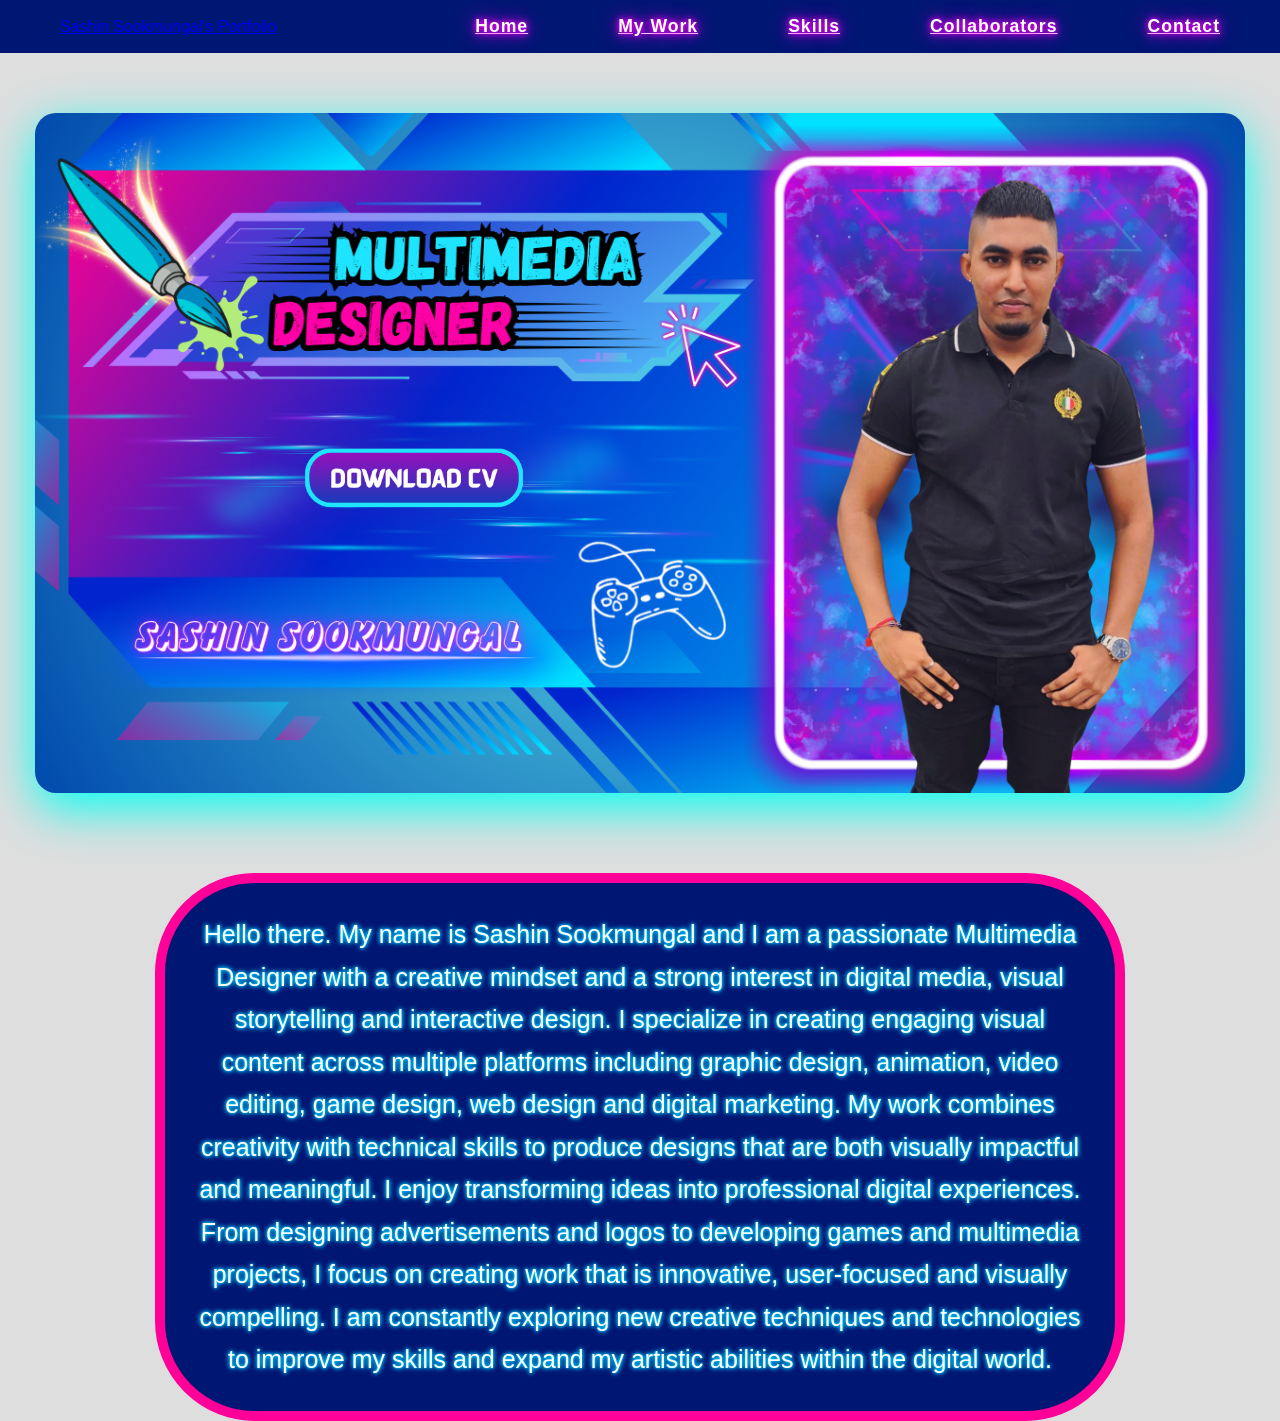
==== index.html @ c624651a "Added styling to home page and navigation Added neon effects" ====
<!DOCTYPE html>
<html lang="en">
<head>
    <meta charset="UTF-8">
    <meta name="viewport" content="width=device-width, initial-scale=1.0">
    <title>My Portfolio</title>
    
    <link rel="stylesheet" href="style.css">
    <script src="../app.js" defer></script>
</head>
<body>

    
    <header>
        <div class="container">
            <nav class="navbar">
                <!-- This is the logo/text area -->
                <div class="logo">
                    <a href="index.html">Sashin Sookmungal's Portfolio</a>
                </div>

                <!-- The Navigation Links -->
                <ul class="nav-menu">
                    <li class="nav-item"><a href="index.html" class="nav-link">Home</a></li>
                    <li class="nav-item"><a href="./Pages/MyWork.html" class="nav-link">My Work</a></li>
                    <li class="nav-item"><a href="./Pages/Skills.html" class="nav-link">Skills</a></li>
                    <li class="nav-item"><a href="./Pages/Collaborators.html" class="nav-link">Collaborators</a></li>
                    <li class="nav-item"><a href="./Pages/Contact.html" class="nav-link">Contact</a></li>
                </ul>

                <!-- 3. The Hamburger Menu (For Mobile/Tablet) -->
                <div class="hamburger">
                    <span class="bar"></span>
                    <span class="bar"></span>
                    <span class="bar"></span>
                </div>
            </nav>
        </div>
    </header>

    <!-- Main content of site -->
    <main>
        <section id="home" class="hero-section">
            <div class="hero-container">
                <div class="hero-image-wrapper">
                    <img src="Images/Hero-Image.png" alt="Hero image" class="hero-image">
                    <a href="CV/Sashin Sookmungal CV.pdf" download class="download-cv-button">
                        <img src="Images/Download-CV-Button.png" alt="Download CV button" class="download-cv-image">
                    </a>
                </div>
            </div>
        </section>

        <p class = "description">Hello there. My name is Sashin Sookmungal and I am a passionate Multimedia Designer with a creative mindset and a strong interest in digital media, visual storytelling and interactive design. 
            I specialize in creating engaging visual content across multiple platforms including graphic design, animation, video editing, game design, web design and digital marketing. My work combines creativity with technical skills to produce designs that are both visually impactful and meaningful.

            I enjoy transforming ideas into professional digital experiences. From designing advertisements and logos to developing games and multimedia projects, I focus on creating work that is innovative, user-focused and visually compelling. I am constantly exploring new creative techniques and technologies to improve my skills and expand my artistic abilities within the digital world.
        </p>
    </main>

    
</body>
</html>
---- style.css ----
html, body {
    height: 100%; /* Ensures the body takes up the full height of the viewport */}

* {
    margin: 0;
    padding: 0;
    box-sizing: border-box;}

body {
    font-family: Arial, sans-serif;
    background-color: #dedede;
    color: #333}

/* HEADER & NAV BAR CONTAINER */
header {
    background-color: #001673; 
    width: 100%; /* Spans right across the screen */
    padding: 1rem 0;
    position: relative;
    z-index: 100;}

.container {
    max-width: 1200px;
    margin: 0 auto;
    padding: 0 20px;}

.navbar {
    display: flex;       /* Makes the items sit in a row */
    justify-content: space-between; /* Logo on left, links on right */
    align-items: center; }
    .nav-link:hover {
       
        text-shadow: #00fff2 0px 0px 5px, #00fff2 0px 0px 10px, #00fff2 0px 0px 20px; /* Neon glow effect on hover */  
    }

/* /////////////////////////////////////////////////////////////////////////////////////////////// */
/* 3. NAVIGATION LINKS */
.nav-menu {
    display: flex;      
    gap: 90px;           /* Space between links */
    list-style: none;    /* Removes the bullet points */
    letter-spacing: 1px;}

.nav-link {
    text-decoration: underline; /* Removes the underline */
    color: #ffffff;           
    font-size: 1.1rem;
    font-weight: 900;
    text-shadow: 0 0 5px #ef00f8, 0 0 10px #ef00f8, 0 0 20px #ef00f8; /* Neon glow effect */}

    
/* 4. HAMBURGER MENU */
.hamburger {
    display: none;
    cursor: pointer;}

.bar {
    display: block;
    width: 25px;
    height: 5px;
    margin: 5px auto;
    background-color: #ffffff; /* Hamburger bar */}
    
/* RESPONSIVE DESIGN (Mobile & Tablet)*/
@media screen and (max-width: 768px) {
    
    /* Zommed in nav menu  */
    .nav-menu {
        position: fixed;
        left: -100%; /* Hides it off the left side of the screen */
        top: 5rem;
        flex-direction: column;
        background-color: #000564;
        width: 100%;
        text-align: center;
        transition: 0.3s; /* Makes it slide in nicely */
        box-shadow: 0 10px 27px rgba(0,0,0,0.05);
        opacity: 0.95;  /* Slightly transparent for a modern look */
        z-index: 101;
    }

    /* Show the hamburger icon */
    .hamburger {
        display: block;
    }

    .nav-menu.active {
        left: 0;
    }
}
/* ////////////////////////////////////////////////////////////////////////////////////////////// */
/*HERO SECTION */
.hero-section {
    display: flex;
    align-items: center;
    justify-content: center;
    min-height: calc(100vh - 100px);/* Full viewport height minus header height */
    padding: 2rem 0;
    position: relative;
    z-index: 1;
    
}

@media screen and (max-width: 768px) {
    .hero-section {
        min-height: auto;
        padding: 1.5rem 0;  
    }
}

.hero-container {
    width: 100%;
    max-width: 1250px;
    padding: 0 20px;
    margin: 0 auto;
}

.hero-image-wrapper { 
    position: relative;
    width: 100%;
}

.hero-image {
    width: 100%;
    height: auto;
    display: block;
    border-radius: 21px;
    box-shadow: 0 15px 50px #00fff2;
}

.download-cv-button {
    position: absolute;
    top: 54.5%;
    left: 29%;
    transform: translate(-50%, -50%);
    display: inline-block;
    width: 280px;
    max-width: 42%;
    text-decoration: none;
}

.download-cv-image {
    width: 120%;
    height: auto;
    display: block;
    transition: transform 0.25s ease;
}

.download-cv-button:hover .download-cv-image {
    transform: scale(1.2);
}

@media screen and (max-width: 768px) {
    .download-cv-button {
        top: 55%;
        left: 29%;
        right: auto;
        width: 200px;
    }
}

/* ////////////////////////////////////////////////////////////////////////// */
/* FORM STYLING */
.contact-container {
    width: 100%;
    max-width: 721px;
    margin: 0 auto;
    padding: 2rem;
    background-color: #001673; 
    border-radius: 8px;
    box-shadow: 0 10px 30px rgba(0,0,0,0.1);
    margin-top: 25px;
}

.contact-container h1{
    text-align: center;
    margin-bottom: 25px;
    color: #00fff2;
    font-size: 2.5rem;
    font-family: 'Gill Sans', 'Gill Sans MT', Calibri, 'Trebuchet MS', sans-serif;
   
    padding: 12px 16px;
    border-radius: 70px;
    border: #ef00f8 2px solid;
    border-width: 2px;
    
    
  /* -webkit-text-stroke: #000000 2px; /* Adds a thin black outline to the text for better visibility 
    text-shadow: 0 0 5px #ef00f8, 0 0 10px #ef00f8, 0 0 20px #ef00f8;  Neon glow effect */

   
}

.form-group {
    margin-bottom: 21px;
}

input, textarea { /* Styles for both input and textarea fields */
    width: 100%;
    padding: 12px 16px;
    border: 2px solid #ef00f8;
    border-radius: 7px;
    font-size: 1rem;
    background-color:#ffffff ;
}

input:focus, textarea:focus {/* Adds a glowing effect when the user clicks on the input fields */
    outline: none;
    border-color: #ef00f8;
    box-shadow: 0 0 25px #ef00f8;
}

textarea {
    resize: vertical; /* Allows users to resize the textarea vertically */
    min-height: 120px;
    font-family: Arial, Helvetica, sans-serif;
}

button {
    display: block;
    margin: 0 auto;
    background-color: #00fff2;
    font-weight: bold;
    color: #000000;
    border: none;
    padding: 12px 16px;
    font-size: 16px;
    border-radius: 8px;
    cursor: pointer;
    transition: 0.3s ease;
}

button:hover {
    background-color:#e9005d;
    color: #ffffff;
}

/*///////////////////////////////////// Formatting paragraph on index.htm////////////////////////////////////////////////////////////*/
.description {
    max-width: 970px;
    margin: 20px auto ;
    
    padding: 30px 30px;
    /* Add spacing after paragraph */
    margin-bottom: 30px;
    font-size: 25px;
    
    font-weight: 300;
    line-height: 1.7;
    color: #ffffff;
    text-align: center;
    
    border: 10px solid;
    border-color: #ff0099;
    border-radius: 100px;
    
    background-color: #001673;
    
    text-shadow: 0 0 2px #00ccff, 0 0 5px #00ccff, 0 0 5px #00ccff; /* Neon glow effect */
    .description:hover {
        text-shadow: 0 0 5px #00fff2, 0 0 10px #00fff2, 0 0 20px #00fff2; /* Stronger neon glow on hover */
        box-shadow: #e9005d 0px 0px 10px, #e9005d 0px 0px 20px, #e9005d 0px 0px 30px; /* Adds a pink glow around the paragraph on hover */
    }
    
    /* responsive mobile*/
    @media screen and (max-width: 768px) {
        font-size: 15px;
        padding: 20px 20px;
        border-radius: 50px;
    }

    /* responsive tablet */
    @media screen and (max-width: 1024px) {
        font-size: 20px;
        padding: 25px 25px;
        border-radius: 70px;
    }
}
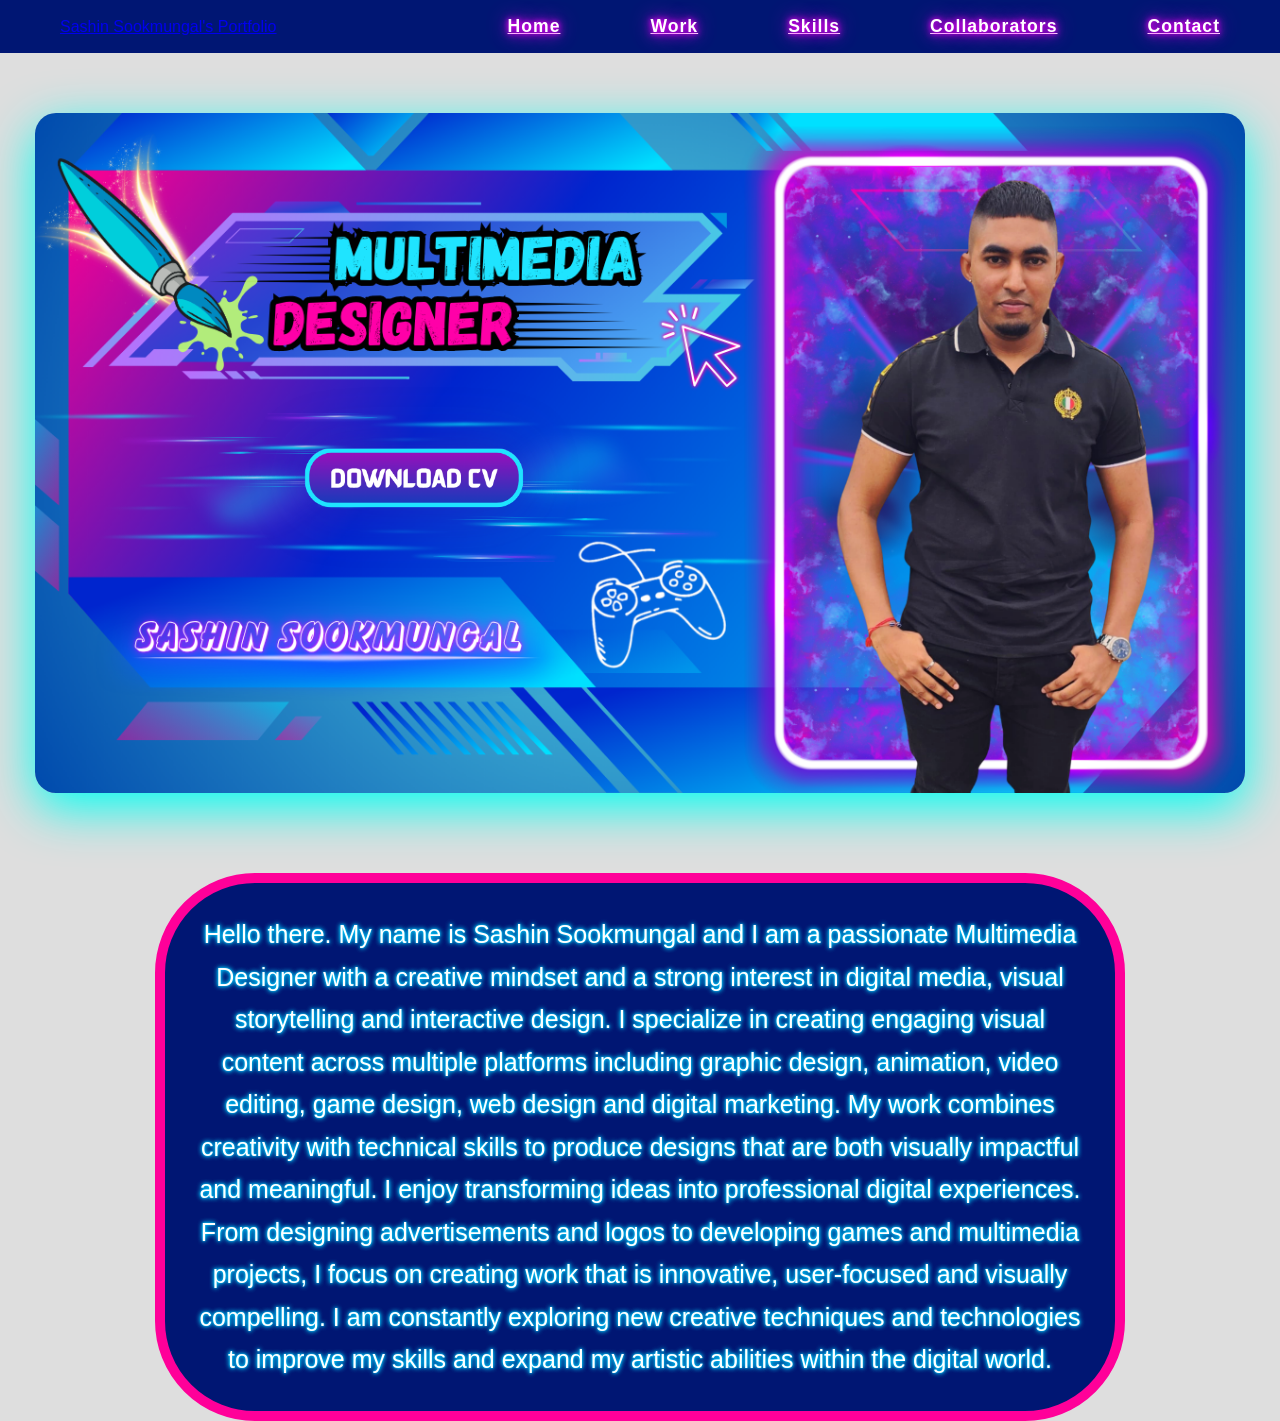
==== commit 9b2bb721: "Completed Work Page Finished Work Processes and Work Station Reordered images Changed item in nav" ====
--- a/index.html
+++ b/index.html
@@ -22,7 +22,7 @@
                 <!-- The Navigation Links -->
                 <ul class="nav-menu">
                     <li class="nav-item"><a href="index.html" class="nav-link">Home</a></li>
-                    <li class="nav-item"><a href="./Pages/MyWork.html" class="nav-link">My Work</a></li>
+                    <li class="nav-item"><a href="./Pages/MyWork.html" class="nav-link">Work</a></li>
                     <li class="nav-item"><a href="./Pages/Skills.html" class="nav-link">Skills</a></li>
                     <li class="nav-item"><a href="./Pages/Collaborators.html" class="nav-link">Collaborators</a></li>
                     <li class="nav-item"><a href="./Pages/Contact.html" class="nav-link">Contact</a></li>
@@ -43,9 +43,9 @@
         <section id="home" class="hero-section">
             <div class="hero-container">
                 <div class="hero-image-wrapper">
-                    <img src="Images/Hero-Image.png" alt="Hero image" class="hero-image">
-                    <a href="CV/Sashin Sookmungal CV.pdf" download class="download-cv-button">
-                        <img src="Images/Download-CV-Button.png" alt="Download CV button" class="download-cv-image">
+                    <img src="Images/Home Page Photos/Hero-Image.png" alt="Hero image" class="hero-image">
+                    <a href="Sashin Sookmungal CV.pdf" download class="download-cv-button">
+                        <img src="Images/Home Page Photos/Download-CV-Button.png" alt="Download CV button" class="download-cv-image">
                     </a>
                 </div>
             </div>
--- a/style.css
+++ b/style.css
@@ -76,7 +76,8 @@
         transition: 0.3s; /* Makes it slide in nicely */
         box-shadow: 0 10px 27px rgba(0,0,0,0.05);
         opacity: 0.95;  /* Slightly transparent for a modern look */
-        z-index: 101;
+        z-index: 100;
+        padding: 2rem 0; 
     }
 
     /* Show the hamburger icon */
@@ -159,6 +160,49 @@
     }
 }
 
+/*///////////////////////////////////// Formatting paragraph on index.htm////////////////////////////////////////////////////////////*/
+.description {
+    max-width: 970px;
+    margin: 20px auto;
+    padding: 30px;
+    margin-bottom: 30px;
+    font-size: 25px;
+    font-weight: 300;
+    line-height: 1.7;
+    color: #ffffff;
+    text-align: center;
+    border: 10px solid #ff0099;
+    border-radius: 100px;
+    background-color: #001673;
+    text-shadow: 0 0 2px #00ccff, 0 0 5px #00ccff, 0 0 5px #00ccff;
+}
+
+.description:hover {
+    
+    box-shadow: #e9005d 0px 0px 10px, #e9005d 0px 0px 20px, #e9005d 0px 0px 30px;
+    text-shadow: 0 0 7px #00ccff, 0 0 5px #00ccff, 0 0 5px #00ccff; /* Neon glow effect on hover */
+}
+
+@media screen and (max-width: 1024px) {
+    .description {
+        max-width: 90%;
+        font-size: 20px;
+        padding: 25px;
+        border-radius: 70px;
+        border-width: 5px;
+        text-shadow: 0 0 2px #00ccff, 0 0 5px #00ccff; /* Slightly reduced glow for smaller screens */
+    }
+}
+
+@media screen and (max-width: 768px) {
+    .description {
+        max-width: 95%;
+        font-size: 15px;
+        padding: 20px;
+        border-radius: 50px;
+    }
+}
+
 /* ////////////////////////////////////////////////////////////////////////// */
 /* FORM STYLING */
 .contact-container {
@@ -167,7 +211,7 @@
     margin: 0 auto;
     padding: 2rem;
     background-color: #001673; 
-    border-radius: 8px;
+    border-radius: 7px;
     box-shadow: 0 10px 30px rgba(0,0,0,0.1);
     margin-top: 25px;
 }
@@ -182,13 +226,11 @@
     padding: 12px 16px;
     border-radius: 70px;
     border: #ef00f8 2px solid;
-    border-width: 2px;
+    
     
     
   /* -webkit-text-stroke: #000000 2px; /* Adds a thin black outline to the text for better visibility 
     text-shadow: 0 0 5px #ef00f8, 0 0 10px #ef00f8, 0 0 20px #ef00f8;  Neon glow effect */
-
-   
 }
 
 .form-group {
@@ -235,50 +277,196 @@
     color: #ffffff;
 }
 
-/*///////////////////////////////////// Formatting paragraph on index.htm////////////////////////////////////////////////////////////*/
-.description {
-    max-width: 970px;
-    margin: 20px auto ;
-    
-    padding: 30px 30px;
-    /* Add spacing after paragraph */
-    margin-bottom: 30px;
+/* /////////////////////////////////////Skills Section Styling////////////////////////////////////////////////////////////// */
+.work-main h2{
+
+    font-weight: 1000px;
+    font-weight: bold;
+    text-align: center;
+    margin-bottom: 25px;
+    
+    color: #00ffc8;
+    font-size: 2.5rem;
+    font-family: Arial, Helvetica, sans-serif;
+    
+    text-shadow: 0 0 10px #04003f, 0 0 10px #04003f, 0 0 20px #04003f; /* Neon glow effect */
+     -webkit-text-stroke: #000000 0.5px; /* Adds a thin black outline to the text for better visibility */
+
+    padding: 12px 16px;
+
+    border-bottom: 3px solid #001673;
+    width: fit-content; /* Shrinks the width to fit the content */
+    margin: 0 auto 30px; /* Centers the heading and adds space below */
+    border-width: 3px;
+    
+}
+
+.skills-list ul {
+    display: flex;
+    flex-direction: column;
+    /* align the list in center vertically*/
+ 
+    align-items: center;
+    list-style: none;
+    justify-content: center;
+    gap: 15px;
+    margin: 0 auto 30px;
+    width: fit-content; /* Shrinks the width to fit the content */
+
+    background-color: #001673;
+    padding: 30px 70px 30px 70px;
+    border-radius: 25px; 
+    border: 5px solid #00ffc8;
+    margin-bottom: 70px;
+    
+}
+
+.pink-text{
+
+    font-family: Arial, Helvetica, sans-serif;
+   
     font-size: 25px;
-    
-    font-weight: 300;
-    line-height: 1.7;
-    color: #ffffff;
+    color: #ff76dd;
+   
+    font-weight: 700;
+}
+
+.blue-text{
+    font-family: Arial, Helvetica, sans-serif;
+    font-weight: 700;
+    
+    font-size: 25px;
+    color: #00fff2;   
+}
+    
+
+/* /////////////////////////////////////Work Processes Section Styling////////////////////////////////////////////////////////////// */
+.work-processes-container {
+    display: flex;
+    flex-direction: row;
+    align-items: center;
+    justify-content: center;
+    gap: 10%;
+    margin-bottom: 70px;
+}
+
+.work-processes h3 {
+    align-items: center;
+
+}
+
+.process-number{
+    font-size: 2.5rem;
+    font-weight: 1000;
+    color: #00ffc8;
+    /*-webkit-text-stroke: #000000 1px; /* Adds a thin black outline to the text for better visibility */
+    align-items: center;
+}
+
+.process-title{
+    font-size: 2.5rem;
+    font-weight: 1000;
+    color: #ef00f8;
+    /*-webkit-text-stroke: #000000 1px; /* Adds a thin black outline to the text for better visibility */
+    align-items: center;
+}
+
+.work-processes-card{
+    background-color: #001673;
+    padding: 30px;
+    border-radius: 15px;
+    border: 5px solid #00ffc8;
+    width: 350px;
+    height: 270px;
     text-align: center;
-    
-    border: 10px solid;
-    border-color: #ff0099;
-    border-radius: 100px;
-    
-    background-color: #001673;
-    
-    text-shadow: 0 0 2px #00ccff, 0 0 5px #00ccff, 0 0 5px #00ccff; /* Neon glow effect */
-    .description:hover {
-        text-shadow: 0 0 5px #00fff2, 0 0 10px #00fff2, 0 0 20px #00fff2; /* Stronger neon glow on hover */
-        box-shadow: #e9005d 0px 0px 10px, #e9005d 0px 0px 20px, #e9005d 0px 0px 30px; /* Adds a pink glow around the paragraph on hover */
-    }
-    
-    /* responsive mobile*/
-    @media screen and (max-width: 768px) {
-        font-size: 15px;
-        padding: 20px 20px;
-        border-radius: 50px;
-    }
-
-    /* responsive tablet */
-    @media screen and (max-width: 1024px) {
-        font-size: 20px;
-        padding: 25px 25px;
-        border-radius: 70px;
-    }
-}
-    
-    
-
-
-    
-
+}
+
+.work-processes-card h4{
+    margin-top: 20px;
+    font-size: 1.5rem;
+    color: #00fff2;
+    font-weight: 700;
+    margin-bottom: 10px;
+}
+
+@media (max-width: 1024px) { /* Tablet view */
+    .work-main h2 {
+        font-size: 2.2 rem;
+    }
+    .work-processes-container {
+        gap: 5%;
+    }
+    .work-processes h2 {
+        font-size: 2.2 rem;
+    }
+    .work-processes h3,
+    .process-number,
+    .process-title {
+        font-size: 2rem;
+    }
+
+    .work-processes-card {
+        width: 320px;
+        padding: 25px;
+    }
+
+    .work-processes-card h4 {
+        font-size: 1.3rem;
+    }
+
+    .workstation-image {
+        max-width: 90%;
+        height: auto;
+    }
+
+    
+}
+
+@media (max-width: 768px) { /* Mobile view */
+    .work-main h2 {
+        font-size: 2rem;
+    }
+    .work-processes-container {
+        flex-direction: column;
+        gap: 25px;
+    }
+
+    .work-processes-card {
+        width: 100%;
+        max-width: 100%;
+        height: auto;
+        padding: 25px;
+    }
+    .work-processes h2 {
+        font-size: 2rem;
+    }
+
+    .work-processes h3,
+    .process-number,
+    .process-title {
+        font-size: 1.8rem;
+    }
+
+    .work-processes-card h4 {
+        font-size: 1.2rem;
+    }
+
+    .workstation-image {
+        max-width: 100%;
+        height: auto;
+    }
+    
+    /* make the skills list text a  bit smaller and the padding smaller */
+    .skills-list ul {
+        padding: 20px 50px;
+    }
+}
+        
+/* /////////////////////////////////////Workstation Section Styling////////////////////////////////////////////////////////////// */    
+.workstation-image {
+   
+    margin: 0 auto;
+    width: auto;
+    height: auto;
+    display: block;
+}
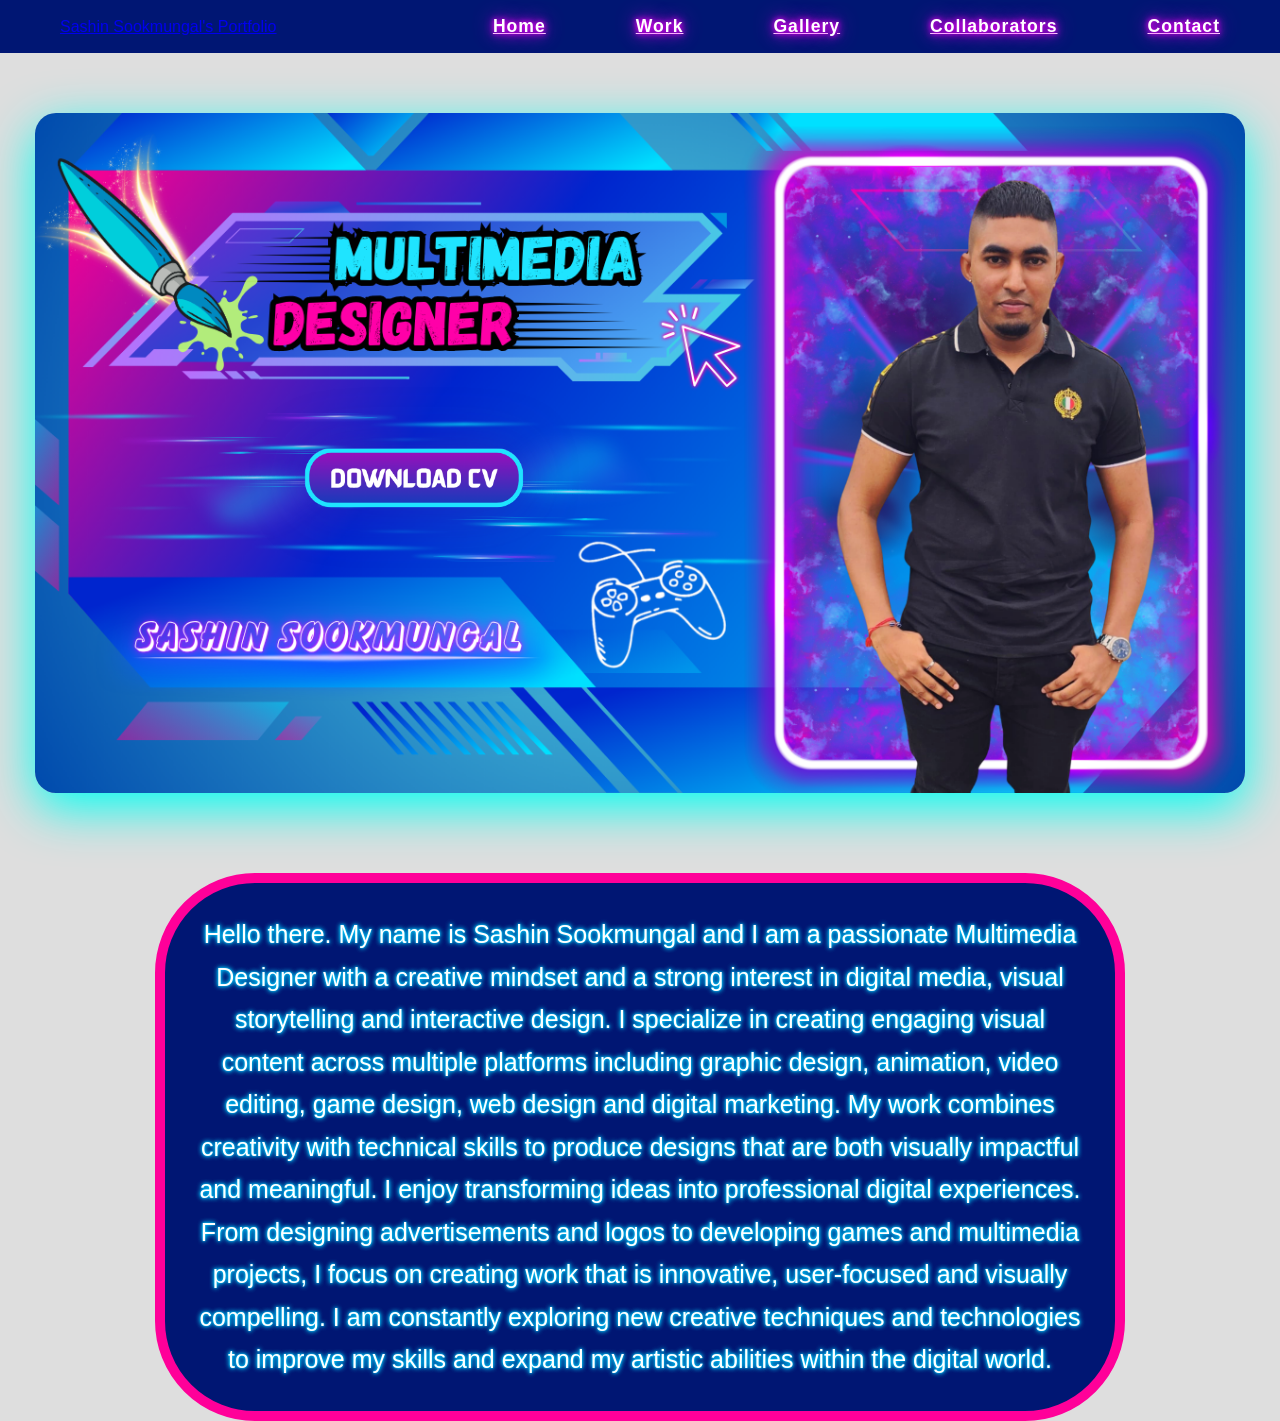
==== commit a8d4503c: "Completed Advertisements Section in Gallery Added the Advertisement photos Added SMM photos" ====
--- a/index.html
+++ b/index.html
@@ -23,7 +23,7 @@
                 <ul class="nav-menu">
                     <li class="nav-item"><a href="index.html" class="nav-link">Home</a></li>
                     <li class="nav-item"><a href="./Pages/MyWork.html" class="nav-link">Work</a></li>
-                    <li class="nav-item"><a href="./Pages/Skills.html" class="nav-link">Skills</a></li>
+                    <li class="nav-item"><a href="./Pages/Gallery.html" class="nav-link">Gallery</a></li>
                     <li class="nav-item"><a href="./Pages/Collaborators.html" class="nav-link">Collaborators</a></li>
                     <li class="nav-item"><a href="./Pages/Contact.html" class="nav-link">Contact</a></li>
                 </ul>
--- a/style.css
+++ b/style.css
@@ -203,7 +203,9 @@
     }
 }
 
-/* ////////////////////////////////////////////////////////////////////////// */
+/* ////////////////////////////////////////////////////////////////////////////////////////////////////////////////////////////
+///////////////////////////////////////////////////////////////////////////////////////////////////////////////////////////////*/
+
 /* FORM STYLING */
 .contact-container {
     width: 100%;
@@ -279,7 +281,6 @@
 
 /* /////////////////////////////////////Skills Section Styling////////////////////////////////////////////////////////////// */
 .work-main h2{
-
     font-weight: 1000px;
     font-weight: bold;
     text-align: center;
@@ -297,8 +298,7 @@
     border-bottom: 3px solid #001673;
     width: fit-content; /* Shrinks the width to fit the content */
     margin: 0 auto 30px; /* Centers the heading and adds space below */
-    border-width: 3px;
-    
+    border-width: 3px;   
 }
 
 .skills-list ul {
@@ -339,7 +339,6 @@
     color: #00fff2;   
 }
     
-
 /* /////////////////////////////////////Work Processes Section Styling////////////////////////////////////////////////////////////// */
 .work-processes-container {
     display: flex;
@@ -418,8 +417,6 @@
         max-width: 90%;
         height: auto;
     }
-
-    
 }
 
 @media (max-width: 768px) { /* Mobile view */
@@ -470,3 +467,94 @@
     height: auto;
     display: block;
 }
+
+
+/* ////////////////////////////////////////////////////////////////////////////////////////////////////////////////////////////
+///////////////////////////////////////////////////////////////////////////////////////////////////////////////////////////////*/
+ /*   ///////////////////////Gallery Styling//////////////////////////////// */
+
+.gallery-main h1{
+    font-weight: 1000px;
+    font-weight: bold;
+    text-align: center;
+    margin-bottom: 25px;
+    
+    color: #00ffc8;
+    font-size: 2.2rem;
+    font-family: Arial, Helvetica, sans-serif;
+    
+    text-shadow: 0 0 10px #04003f, 0 0 10px #04003f, 0 0 20px #04003f; /* Neon glow effect */
+     -webkit-text-stroke: #000000 0.5px; /* Adds a thin black outline to the text for better visibility */
+    padding: 18px 16px;
+
+    border-bottom: 3px solid #001673;
+    width: fit-content; /* Shrinks the width to fit the content */
+    margin: 0 auto 30px; /* Centers the heading and adds space below */
+    border-width: 3px;   
+}
+
+.gallery-main h2{
+    font-weight: 700;
+    font-weight: bold;
+    text-align: center;
+    margin-bottom: 25px;
+    
+    color: #ffffff;
+    font-size: 2rem;
+    font-family: Arial, Helvetica, sans-serif;
+    
+    text-shadow: 0 0 5px #9400cf, 0 0 5px #9400cf, 0 0 10px #9400cf; /* Neon glow effect */
+     -webkit-text-stroke: #000000 1px; /* Adds a thin black outline to the text for better visibility */
+
+    padding: 7px 16px;
+    
+    border-bottom: 3px solid #001673;
+    width: fit-content; /* Shrinks the width to fit the content */
+    margin: 0 auto 30px; /* Centers the heading and adds space below */
+    border-width: 3px;   
+}
+
+.advertisements {
+    width: 100%;
+    max-width: 1200px;
+    margin: 0 auto;
+    padding: 0 1rem 2rem;
+}
+
+.advertisement-grid {
+    display: flex;
+    flex-wrap: wrap;
+    justify-content: center;
+    gap: 1.5rem;
+   
+}
+
+.advertisement-image {
+    flex: 1 1 calc(25% - 1.5rem); 
+    max-width: 260px;
+    width: 100%;
+    height: auto;
+    object-fit: contain; 
+    border-radius: 7px;
+    box-shadow: 0 12px 30px rgba(0, 0, 0, 0.2);  
+}
+
+@media screen and (max-width: 1024px) {
+    .advertisement-image {
+        flex: 1 1 calc(25% - 1.5rem);
+        max-width: 220px;
+    }
+}
+
+@media screen and (max-width: 768px) {
+    .advertisement-grid {
+        justify-content: center;
+        gap: 1rem;
+    }
+
+    .advertisement-image {
+        flex: 1 1 calc(50% - 1rem);
+        max-width: 48%;
+    }
+}
+ 
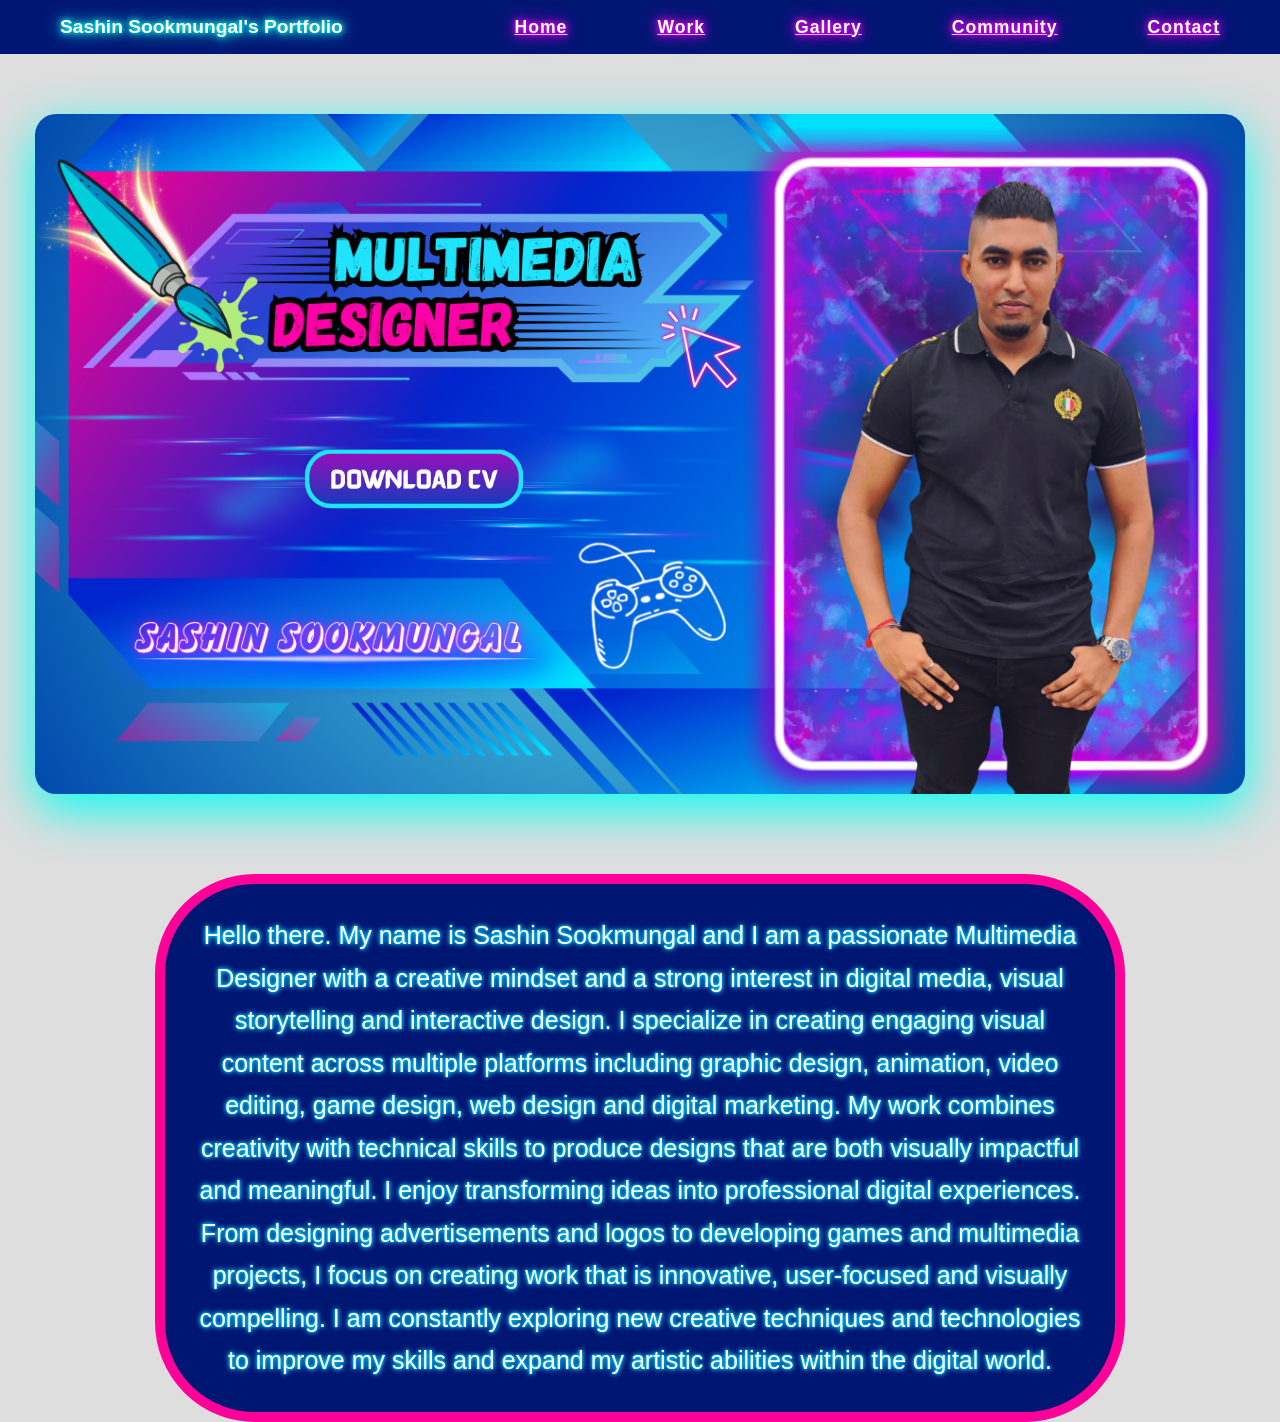
==== commit 68aa8c75: "Changed Community tab and added logo Added logo and changed tab name" ====
--- a/index.html
+++ b/index.html
@@ -22,10 +22,10 @@
                 <!-- The Navigation Links -->
                 <ul class="nav-menu">
                     <li class="nav-item"><a href="index.html" class="nav-link">Home</a></li>
-                    <li class="nav-item"><a href="./Pages/MyWork.html" class="nav-link">Work</a></li>
-                    <li class="nav-item"><a href="./Pages/Gallery.html" class="nav-link">Gallery</a></li>
-                    <li class="nav-item"><a href="./Pages/Collaborators.html" class="nav-link">Collaborators</a></li>
-                    <li class="nav-item"><a href="./Pages/Contact.html" class="nav-link">Contact</a></li>
+                    <li class="nav-item"><a href="./pages/work.html" class="nav-link">Work</a></li>
+                    <li class="nav-item"><a href="./pages/gallery.html" class="nav-link">Gallery</a></li>
+                    <li class="nav-item"><a href="./pages/community.html" class="nav-link">Community</a></li>
+                    <li class="nav-item"><a href="./pages/contact.html" class="nav-link">Contact</a></li>
                 </ul>
 
                 <!-- 3. The Hamburger Menu (For Mobile/Tablet) -->
@@ -43,9 +43,9 @@
         <section id="home" class="hero-section">
             <div class="hero-container">
                 <div class="hero-image-wrapper">
-                    <img src="Images/Home Page Photos/Hero-Image.png" alt="Hero image" class="hero-image">
-                    <a href="Sashin Sookmungal CV.pdf" download class="download-cv-button">
-                        <img src="Images/Home Page Photos/Download-CV-Button.png" alt="Download CV button" class="download-cv-image">
+                    <img src="images/home-page-photos/hero-image.png" alt="Hero image" class="hero-image">
+                    <a href="cv/sashin-sookmungal-cv.pdf" download class="download-cv-button">
+                        <img src="images/home-page-photos/download-cv-button.png" alt="Download CV button" class="download-cv-image">
                     </a>
                 </div>
             </div>
--- a/style.css
+++ b/style.css
@@ -18,6 +18,14 @@
     padding: 1rem 0;
     position: relative;
     z-index: 100;}
+
+    .logo a {
+         font-size: 1.2rem;
+        font-weight: bold;
+        color: #ffffff;
+        text-decoration: none;
+        text-shadow: 0 0 5px #00fff2, 0 0 10px #00fff2, 0 0 20px #00fff2; /* Neon glow effect */
+    }
 
 .container {
     max-width: 1200px;
@@ -453,7 +461,7 @@
         height: auto;
     }
     
-    /* make the skills list text a  bit smaller and the padding smaller */
+    /* skils list text a smaller and the padding smaller */
     .skills-list ul {
         padding: 20px 50px;
     }
@@ -466,8 +474,47 @@
     width: auto;
     height: auto;
     display: block;
-}
-
+    margin-bottom: 30px;
+}
+
+/* /////////////////////////////////////Software Section Styling ////////////////////////////////////////////////////////////// */
+.software-grid {
+    display: grid;
+    grid-template-columns: repeat(3, minmax(180px, 1fr));
+    gap: 40px 40px;
+    justify-items: center;
+    align-items: center;
+    max-width: 960px;
+    margin: 0 auto 70px;
+    padding: 30px 20px;
+    background-color: rgba(255, 255, 255, 0.507);
+    border: 7px solid #001673;
+    border-radius: 30px;
+    box-shadow: 0 15px 40px rgba(0, 0, 0, 0.12);
+}
+
+.software-image {
+    width: 100%;
+    max-width: 180px;
+    height: auto;
+    object-fit: contain;
+    display: block;
+}
+
+@media (max-width: 900px) {
+    .software-grid {
+        grid-template-columns: repeat(2, minmax(150px, 1fr));
+        gap: 30px 30px;
+        padding: 20px 15px;
+    }
+}
+
+@media (max-width: 600px) {
+    .software-grid {
+        grid-template-columns: 1fr;
+        gap: 25px;
+    }
+}
 
 /* ////////////////////////////////////////////////////////////////////////////////////////////////////////////////////////////
 ///////////////////////////////////////////////////////////////////////////////////////////////////////////////////////////////*/
@@ -483,7 +530,7 @@
     font-size: 2.2rem;
     font-family: Arial, Helvetica, sans-serif;
     
-    text-shadow: 0 0 10px #04003f, 0 0 10px #04003f, 0 0 20px #04003f; /* Neon glow effect */
+    text-shadow: 0 0 10px #04003f, 0 0 10px #04003f, 0 0 20px #04003f; 
      -webkit-text-stroke: #000000 0.5px; /* Adds a thin black outline to the text for better visibility */
     padding: 18px 16px;
 
@@ -498,12 +545,13 @@
     font-weight: bold;
     text-align: center;
     margin-bottom: 25px;
+    margin-top: 25px;
     
     color: #ffffff;
     font-size: 2rem;
     font-family: Arial, Helvetica, sans-serif;
     
-    text-shadow: 0 0 5px #9400cf, 0 0 5px #9400cf, 0 0 10px #9400cf; /* Neon glow effect */
+    text-shadow: 0 0 5px #9400cf, 0 0 5px #9400cf, 0 0 10px #9400cf; 
      -webkit-text-stroke: #000000 1px; /* Adds a thin black outline to the text for better visibility */
 
     padding: 7px 16px;
@@ -514,11 +562,40 @@
     border-width: 3px;   
 }
 
+/* /////////////////////////////////////Logo Section Styling////////////////////////////////////////////////////////////// */
+.logo-grid {
+    display: flex;
+    flex-wrap: wrap;
+    justify-content: center;
+    gap: 1.5rem;
+    margin-bottom: 70px;
+ 
+}
+
+.logo-image {
+    flex: 1 1 calc(25% - 1.5rem); 
+    max-width: 300px;
+    width: 100%;
+    height: auto;
+    object-fit: contain;  
+    border-radius: 70px;
+    border: 3px solid #001673;
+    box-shadow: 0 12px 30px rgba(0, 0, 0, 0.2); 
+    transition: transform 0.2s ease; 
+
+}
+
+.logo-image:hover {
+    transform: scale(1.05); 
+}
+/* /////////////////////////////////////Advertisements Section Styling////////////////////////////////////////////////////////////// */
+
 .advertisements {
     width: 100%;
     max-width: 1200px;
     margin: 0 auto;
     padding: 0 1rem 2rem;
+    margin-bottom: 50px;
 }
 
 .advertisement-grid {
@@ -526,18 +603,23 @@
     flex-wrap: wrap;
     justify-content: center;
     gap: 1.5rem;
-   
 }
 
 .advertisement-image {
     flex: 1 1 calc(25% - 1.5rem); 
-    max-width: 260px;
+    max-width: 300px;
     width: 100%;
     height: auto;
     object-fit: contain; 
     border-radius: 7px;
-    box-shadow: 0 12px 30px rgba(0, 0, 0, 0.2);  
-}
+    box-shadow: 0 12px 30px rgba(0, 0, 0, 0.2); 
+    transition: transform 0.2s ease; 
+}
+
+.advertisement-image:hover {
+    transform: scale(1.05); 
+}
+
 
 @media screen and (max-width: 1024px) {
     .advertisement-image {
@@ -557,4 +639,105 @@
         max-width: 48%;
     }
 }
+
+/* /////////////////////////////////////Social Media Management Section Styling////////////////////////////////////////////////////////////// */
+
+.smm {
+    width: 100%;
+    max-width: 1400px;
+    margin: 0 auto;
+    padding: 0 1rem 2rem;
+}
+
+
+
+.smm-container {
+    display: grid;
+    grid-template-columns: 1fr 1fr;
+    gap: 40px;
+    align-items: start;
+}
+
+.hss-grid, 
+.kali-grid {
+    display: grid;
+    gap: 20px;
+    padding: 20px;
+    background-color: rgba(255, 255, 255, 0.05);
+    border-radius: 15px;
+    border: 2px solid #001673
+}
+
+.hss-grid {
+    grid-template-columns: repeat(3, 1fr);
+}
+
+.kali-grid {
+    grid-template-columns: repeat(3, 1fr);
+}
+
+.sub-title {
+    grid-column: 1 / -1;
+    font-size: 1.5rem;
+    font-weight: 700;
+    color: #001673;
+    text-decoration: underline;
+    text-align: center;
+    margin-bottom: 10px;
+    /* text-shadow: 0 0 10px #04003f, 0 0 10px #04003f; */
+}
+
+.smm-image {
+    width: 100%;
+    height: auto;
+    object-fit: cover;
+    border-radius: 10px;
+    box-shadow: 0 10px 30px rgba(0, 0, 0, 0.3);
+    transition: transform 0.3s ease;
+}
+
+.smm-image:hover {
+    transform: scale(1.05);
+}
+
+@media (max-width: 1024px) {
+    .smm-container {
+        grid-template-columns: 1fr;
+        gap: 30px;
+    }
+
+    .hss-grid,
+    .kali-grid {
+        grid-template-columns: repeat(2, 1fr);
+        gap: 15px;
+        padding: 15px;
+    }
+
+    .sub-title {
+        font-size: 1.3rem;
+    }
+}
+
+@media (max-width: 768px) {
+    .smm > h2 {
+        font-size: 1.7rem;
+        margin-bottom: 30px;
+    }
+
+    .smm-container {
+        gap: 20px;
+    }
+
+    .hss-grid,
+    .kali-grid {
+        grid-template-columns: repeat(2, 1fr);
+        gap: 12px;
+        padding: 12px;
+    }
+
+    .sub-title {
+        font-size: 1.1rem;
+    }
+}
+
  
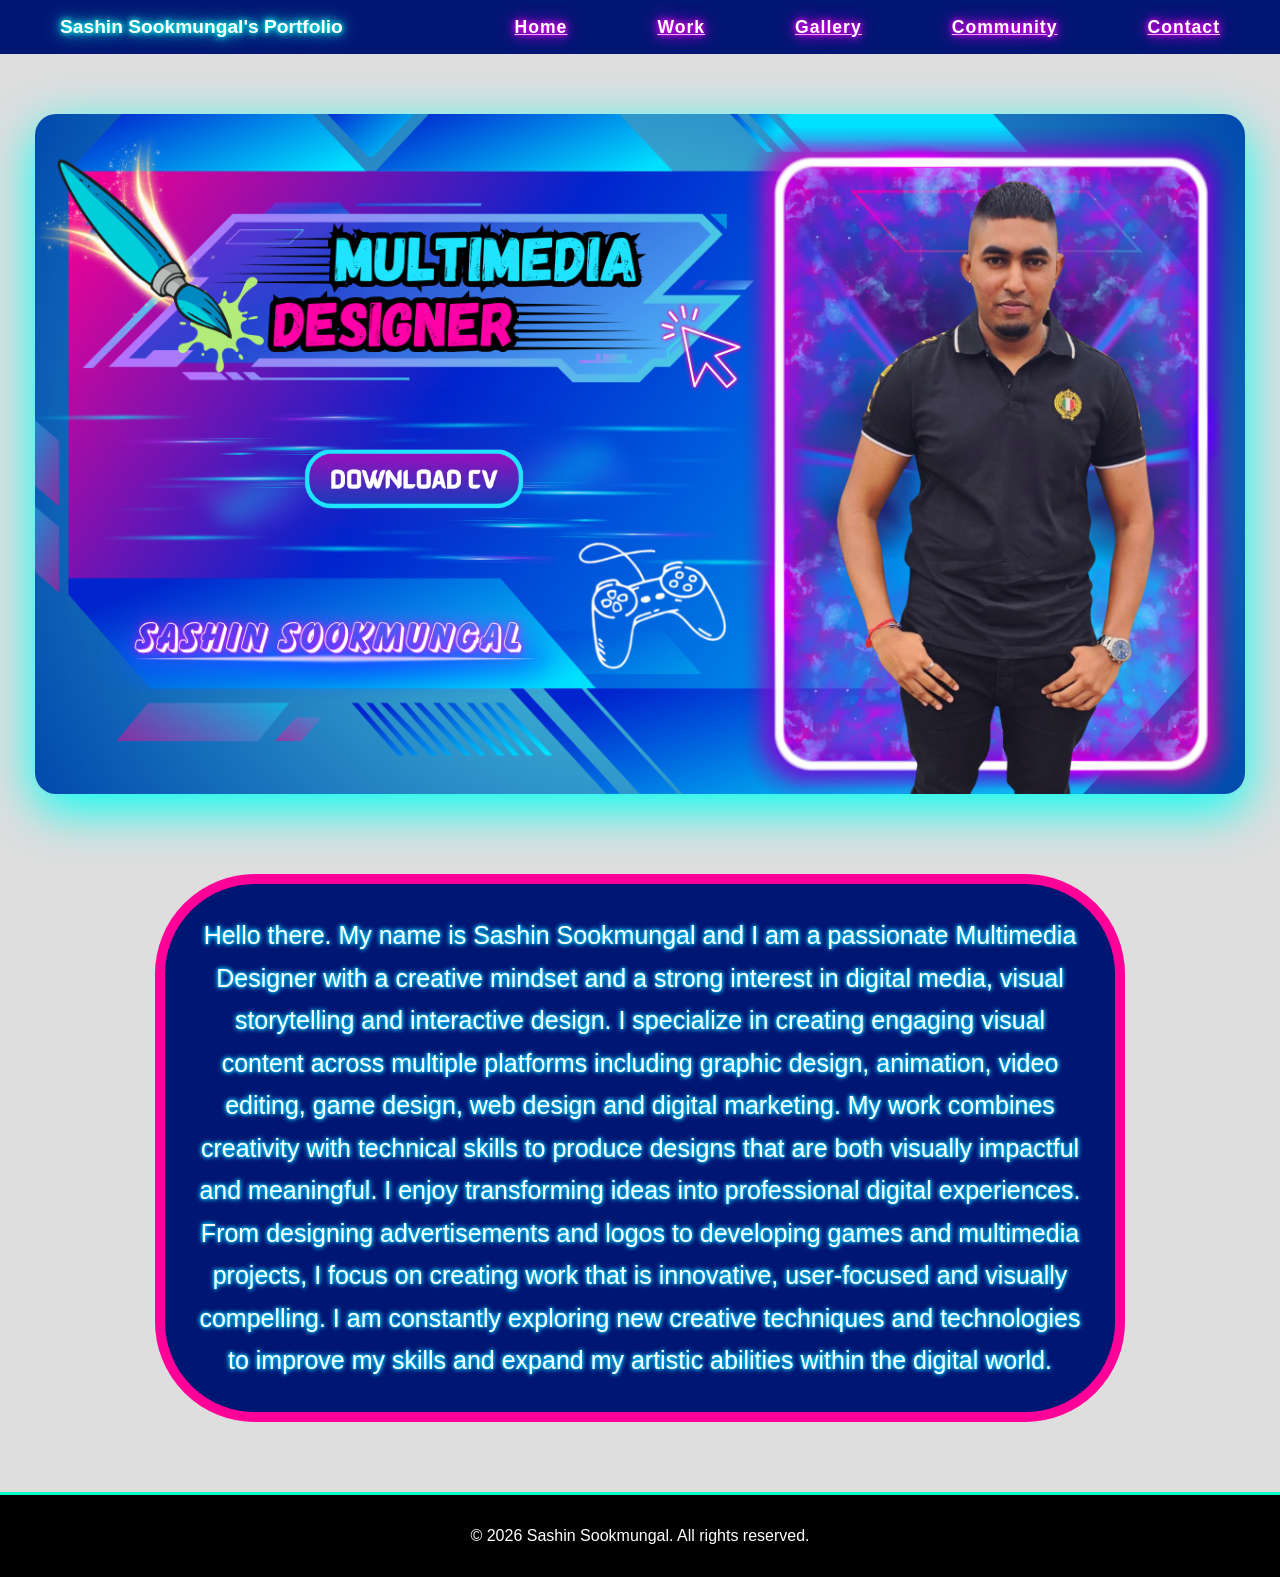
==== commit 70299282: "Added footer Completed Footer and made changes to navbar" ====
--- a/index.html
+++ b/index.html
@@ -6,37 +6,13 @@
     <title>My Portfolio</title>
     
     <link rel="stylesheet" href="style.css">
-    <script src="../app.js" defer></script>
+    <script src="navbar.js" defer></script>
+    <script src="app.js" defer></script>
 </head>
 <body>
 
     
-    <header>
-        <div class="container">
-            <nav class="navbar">
-                <!-- This is the logo/text area -->
-                <div class="logo">
-                    <a href="index.html">Sashin Sookmungal's Portfolio</a>
-                </div>
-
-                <!-- The Navigation Links -->
-                <ul class="nav-menu">
-                    <li class="nav-item"><a href="index.html" class="nav-link">Home</a></li>
-                    <li class="nav-item"><a href="./pages/work.html" class="nav-link">Work</a></li>
-                    <li class="nav-item"><a href="./pages/gallery.html" class="nav-link">Gallery</a></li>
-                    <li class="nav-item"><a href="./pages/community.html" class="nav-link">Community</a></li>
-                    <li class="nav-item"><a href="./pages/contact.html" class="nav-link">Contact</a></li>
-                </ul>
-
-                <!-- 3. The Hamburger Menu (For Mobile/Tablet) -->
-                <div class="hamburger">
-                    <span class="bar"></span>
-                    <span class="bar"></span>
-                    <span class="bar"></span>
-                </div>
-            </nav>
-        </div>
-    </header>
+    <div id="nav-placeholder"></div>
 
     <!-- Main content of site -->
     <main>
@@ -58,6 +34,9 @@
         </p>
     </main>
 
+    <footer class="footer">
+        <p>&copy; 2026 Sashin Sookmungal. All rights reserved.</p>
+    </footer>
     
 </body>
 </html>
--- a/style.css
+++ b/style.css
@@ -81,9 +81,9 @@
         background-color: #000564;
         width: 100%;
         text-align: center;
-        transition: 0.3s; /* Makes it slide in nicely */
+        transition: 0.3s; /* Makes it slide in */
         box-shadow: 0 10px 27px rgba(0,0,0,0.05);
-        opacity: 0.95;  /* Slightly transparent for a modern look */
+        opacity: 0.95;  
         z-index: 100;
         padding: 2rem 0; 
     }
@@ -237,10 +237,6 @@
     border-radius: 70px;
     border: #ef00f8 2px solid;
     
-    
-    
-  /* -webkit-text-stroke: #000000 2px; /* Adds a thin black outline to the text for better visibility 
-    text-shadow: 0 0 5px #ef00f8, 0 0 10px #ef00f8, 0 0 20px #ef00f8;  Neon glow effect */
 }
 
 .form-group {
@@ -366,7 +362,6 @@
     font-size: 2.5rem;
     font-weight: 1000;
     color: #00ffc8;
-    /*-webkit-text-stroke: #000000 1px; /* Adds a thin black outline to the text for better visibility */
     align-items: center;
 }
 
@@ -374,7 +369,6 @@
     font-size: 2.5rem;
     font-weight: 1000;
     color: #ef00f8;
-    /*-webkit-text-stroke: #000000 1px; /* Adds a thin black outline to the text for better visibility */
     align-items: center;
 }
 
@@ -469,7 +463,6 @@
         
 /* /////////////////////////////////////Workstation Section Styling////////////////////////////////////////////////////////////// */    
 .workstation-image {
-   
     margin: 0 auto;
     width: auto;
     height: auto;
@@ -569,7 +562,6 @@
     justify-content: center;
     gap: 1.5rem;
     margin-bottom: 70px;
- 
 }
 
 .logo-image {
@@ -582,7 +574,6 @@
     border: 3px solid #001673;
     box-shadow: 0 12px 30px rgba(0, 0, 0, 0.2); 
     transition: transform 0.2s ease; 
-
 }
 
 .logo-image:hover {
@@ -596,6 +587,9 @@
     margin: 0 auto;
     padding: 0 1rem 2rem;
     margin-bottom: 50px;
+    border: 5px solid #001673;
+    padding: 30px;
+    border-radius: 30px;
 }
 
 .advertisement-grid {
@@ -647,15 +641,19 @@
     max-width: 1400px;
     margin: 0 auto;
     padding: 0 1rem 2rem;
-}
-
-
+    border: 5px solid #001673;
+    padding: 30px;
+    border-radius: 30px;
+    margin-bottom: 50px;
+}
 
 .smm-container {
     display: grid;
     grid-template-columns: 1fr 1fr;
     gap: 40px;
     align-items: start;
+    margin-bottom: 50px;
+    
 }
 
 .hss-grid, 
@@ -664,8 +662,7 @@
     gap: 20px;
     padding: 20px;
     background-color: rgba(255, 255, 255, 0.05);
-    border-radius: 15px;
-    border: 2px solid #001673
+    
 }
 
 .hss-grid {
@@ -740,4 +737,192 @@
     }
 }
 
- +/* /////////////////////////////////////Game Design Section Styling////////////////////////////////////////////////////////////// */
+.game-design {
+    width: 100%;
+    max-width: 1400px;
+    margin: 0 auto;
+    padding: 0 1rem 2rem;
+    border: 5px solid #001673;
+    padding: 30px;
+    border-radius: 30px;
+}
+
+.game-design-container {
+    display: grid;
+    gap: 50px;
+  
+}
+
+.game-project {
+    display: grid;
+    gap: 20px;
+    padding: 20px;
+    background-color: rgba(255, 255, 255, 0.05);
+    border-radius: 15px;
+   
+}
+
+.game-design-grid {
+    display: grid;
+    grid-template-columns: repeat(2, minmax(0, 1fr));
+    gap: 70px;
+}
+
+/* .board-game {
+    
+    display: flex;
+    flex-direction: column;
+    align-items: center;
+    width: 200px;
+    height: auto;
+  } */
+
+.game-design-image {
+    width: 100%;
+    height: auto;
+    object-fit: cover;
+    border-radius: 10px;
+    box-shadow: 0 10px 30px rgba(0, 0, 0, 0.3);
+    transition: transform 0.3s ease;
+}
+
+.game-design-image:hover {
+    transform: scale(1.05);
+}
+
+@media (max-width: 1024px) {
+    .game-design-grid,
+    .board-games-grid {
+        grid-template-columns: repeat(2, minmax(0, 1fr));
+    }
+}
+
+@media (max-width: 768px) {
+    .game-design-grid,
+    .board-games-grid {
+        grid-template-columns: 1fr;
+    }
+}
+
+/* .kailash-tees{
+  
+    display: flex;
+    justify-content: center;
+    gap: 20px;
+
+    width: 50%;
+    max-width: 100px;
+    height: auto;
+    object-fit: contain;
+} */
+
+
+/* /////////////////////////////////////Community Section Styling////////////////////////////////////////////////////////////// */
+.community-container {
+    width: 100%;
+    max-width: 700px;
+    margin: 0 auto;
+    padding: 0 1rem 2rem;
+    border: 5px solid #001673;
+    padding: 30px;
+    border-radius: 30px;
+    margin-bottom: 20px;
+    align-items: center;
+    background-color: #001673;
+}
+.com-title{       
+    color: #00ffc8;
+    font-size: 3rem;
+    font-family: Arial, Helvetica, sans-serif;
+    
+    text-shadow: 0 0 10px #04003f, 0 0 10px #04003f, 0 0 20px #04003f; 
+     -webkit-text-stroke: #000000 0.5px; /* Adds a thin black outline to the text for better visibility */
+    padding: 18px 16px;
+
+    border-bottom: 3px solid #001673;
+    width: fit-content; /* Shrinks the width to fit the content */
+    margin: 0 auto 30px; /* Centers the heading and adds space below */
+    border-width: 3px;   
+}
+
+/* Format h2 elements in the community section */
+.community-container h2 {
+    font-weight: 700;
+    font-weight: bold;
+    text-align: center;
+    margin-bottom: 25px;
+    margin-top: 25px;
+    
+    color:hsl(299, 100%, 55%);
+    font-size: 2rem;
+    font-family: Arial, Helvetica, sans-serif;
+    padding: 7px 16px;
+    
+    border-bottom: 3px solid #001673;
+    width: fit-content; /* Shrinks the width to fit the content */
+    margin: 0 auto 30px; /* Centers the heading and adds space below */
+    border-width: 3px;
+}
+
+/* Format the list in community section */
+.community-container ul {
+    font-size: 1.2rem;
+    list-style: none;
+    display: flex;
+    flex-direction: column;
+    align-items: center;
+    gap: 15px;
+    padding: 20px 50px;
+    background-color: #001673;
+    border-radius: 25px; 
+    border: 5px solid #00ffc8;
+    margin-bottom: 70px;
+    color: #ffffff;
+}
+
+@media screen and (max-width: 768px) {
+    .community-container {
+        width: 100%;
+        max-width: 100%;
+        padding: 1rem;
+        border-radius: 20px;
+        border-width: 3px;
+    }
+
+    .com-title {
+        font-size: 2rem;
+        padding: 12px 10px;
+        margin-bottom: 20px;
+    }
+
+    .community-container h2 {
+        font-size: 1.6rem;
+        padding: 6px 10px;
+        margin: 16px auto 20px;
+    }
+
+    .community-container ul {
+        padding: 18px 18px;
+        gap: 12px;
+        margin-bottom: 40px;
+        align-items: stretch;
+    }
+
+    .community-container ul li {
+        width: 100%;
+        text-align: left;
+    }
+}
+
+/* /////////////////////////////////////Footer Section Styling////////////////////////////////////////////////////////////// */
+.footer {
+    margin-top: 70px;
+    background-color: #000000;
+    color: #ffffff;
+    text-align: center;
+    padding: 2rem 0;
+    font-size: 1rem;
+    
+    border-top: 3px solid #00ffc8;
+}
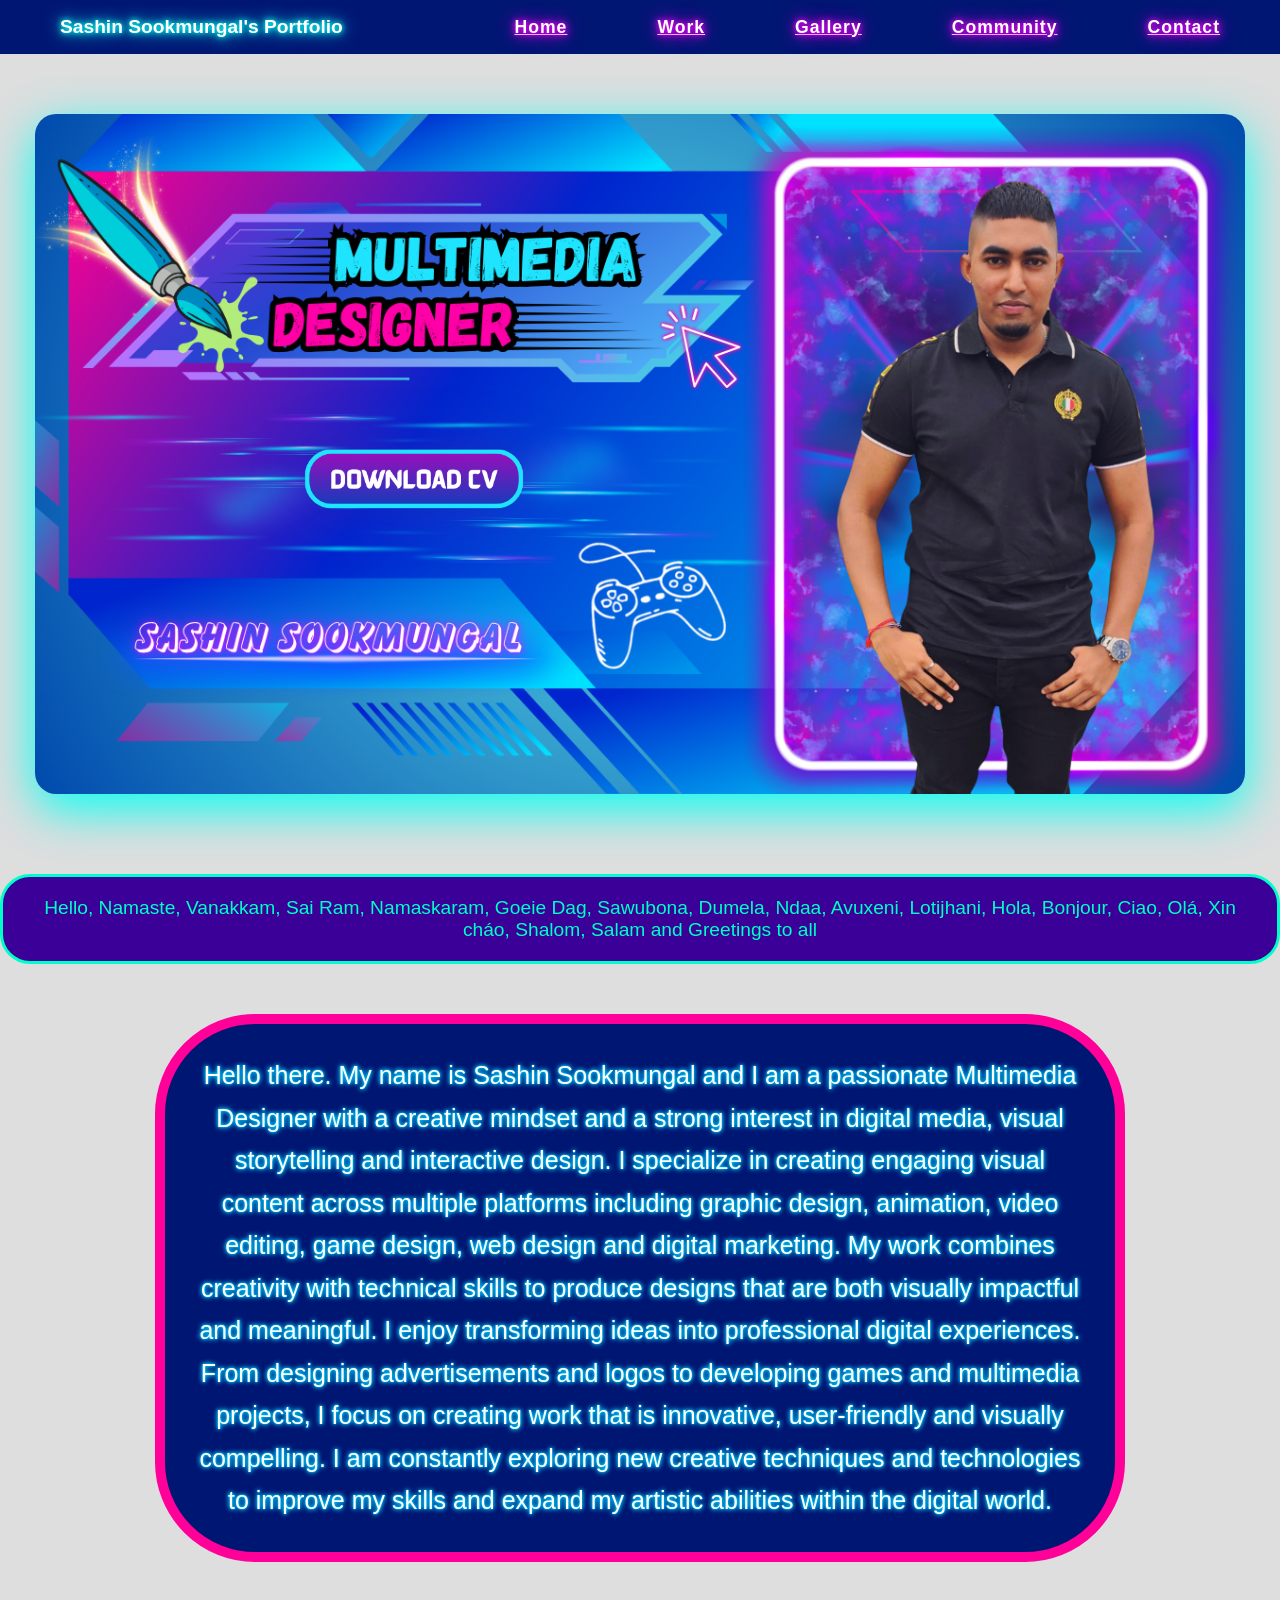
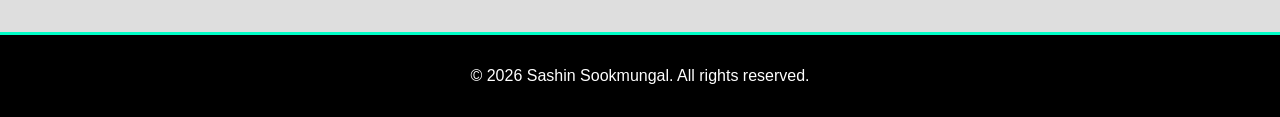
==== commit bb15b4f6: "Cleaned Up Code" ====
--- a/index.html
+++ b/index.html
@@ -26,11 +26,15 @@
                 </div>
             </div>
         </section>
+        
+        <section class="greetings"> 
+            <p>Hello, Namaste, Vanakkam, Sai Ram, Namaskaram, Goeie Dag, Sawubona, Dumela, Ndaa, Avuxeni, Lotijhani, Hola, Bonjour, Ciao, Olá, Xin cháo, Shalom, Salam and Greetings to all</p>
 
+        </section>
         <p class = "description">Hello there. My name is Sashin Sookmungal and I am a passionate Multimedia Designer with a creative mindset and a strong interest in digital media, visual storytelling and interactive design. 
             I specialize in creating engaging visual content across multiple platforms including graphic design, animation, video editing, game design, web design and digital marketing. My work combines creativity with technical skills to produce designs that are both visually impactful and meaningful.
 
-            I enjoy transforming ideas into professional digital experiences. From designing advertisements and logos to developing games and multimedia projects, I focus on creating work that is innovative, user-focused and visually compelling. I am constantly exploring new creative techniques and technologies to improve my skills and expand my artistic abilities within the digital world.
+            I enjoy transforming ideas into professional digital experiences. From designing advertisements and logos to developing games and multimedia projects, I focus on creating work that is innovative, user-friendly and visually compelling. I am constantly exploring new creative techniques and technologies to improve my skills and expand my artistic abilities within the digital world.
         </p>
     </main>
 
--- a/style.css
+++ b/style.css
@@ -15,7 +15,7 @@
 header {
     background-color: #001673; 
     width: 100%; /* Spans right across the screen */
-    padding: 1rem 0;
+    padding: 1rem 0; /* Adds some space above and below the content */
     position: relative;
     z-index: 100;}
 
@@ -37,7 +37,6 @@
     justify-content: space-between; /* Logo on left, links on right */
     align-items: center; }
     .nav-link:hover {
-       
         text-shadow: #00fff2 0px 0px 5px, #00fff2 0px 0px 10px, #00fff2 0px 0px 20px; /* Neon glow effect on hover */  
     }
 
@@ -55,8 +54,7 @@
     font-size: 1.1rem;
     font-weight: 900;
     text-shadow: 0 0 5px #ef00f8, 0 0 10px #ef00f8, 0 0 20px #ef00f8; /* Neon glow effect */}
-
-    
+ 
 /* 4. HAMBURGER MENU */
 .hamburger {
     display: none;
@@ -97,7 +95,21 @@
         left: 0;
     }
 }
-/* ////////////////////////////////////////////////////////////////////////////////////////////// */
+
+/* /////////////////////////////////////Footer Section Styling////////////////////////////////////////////////////////////// */
+.footer {
+    margin-top: 70px;
+    background-color: #000000;
+    color: #ffffff;
+    text-align: center;
+    padding: 2rem 0;
+    font-size: 1rem;  
+    border-top: 3px solid #00ffc8;
+}
+
+/* ////////////////////////////////////////////////////////////////////////////////////////////////////////////////////// */
+/* //////////////////////////////////////////////Home//////////////////////////////////////////////////////////////////// */
+/* ////////////////////////////////////////////////////////////////////////////////////////////////////////////////////// */
 /*HERO SECTION */
 .hero-section {
     display: flex;
@@ -106,8 +118,7 @@
     min-height: calc(100vh - 100px);/* Full viewport height minus header height */
     padding: 2rem 0;
     position: relative;
-    z-index: 1;
-    
+    z-index: 1; 
 }
 
 @media screen and (max-width: 768px) {
@@ -124,8 +135,8 @@
     margin: 0 auto;
 }
 
-.hero-image-wrapper { 
-    position: relative;
+.hero-image-wrapper {  /* Container for the hero image and download button */
+    position: relative; /* Allows the download button to be positioned absolutely within this container */
     width: 100%;
 }
 
@@ -166,6 +177,26 @@
         right: auto;
         width: 200px;
     }
+}
+
+/* /////////////////////////////////////Greetings Section Styling////////////////////////////////////////////////////////////// */
+.greetings {
+    margin-top: 20px;
+    text-align: center;
+    font-size: 1.2rem;
+    color: #00ffc8;
+    font-weight: 500;
+   margin-bottom: 50px;
+   align-items: center;
+    background-color: rgb(58, 0, 151);
+    border: 3px solid #00ffc8;
+    padding: 20px;
+    border-radius: 30px;
+
+    width: fit-content;
+    margin-left: auto;
+    margin-right: auto;
+    display: block;
 }
 
 /*///////////////////////////////////// Formatting paragraph on index.htm////////////////////////////////////////////////////////////*/
@@ -212,9 +243,863 @@
 }
 
 /* ////////////////////////////////////////////////////////////////////////////////////////////////////////////////////////////
-///////////////////////////////////////////////////////////////////////////////////////////////////////////////////////////////*/
-
-/* FORM STYLING */
+//////////////////////////////////////////////////Work Section Styling/////////////////////////////////////////////////////////
+////////////////////////////////////////////////////////////////////////////////////////////////////////////////////////////*/
+
+/* /////////////////////////////////////Skills Section Styling////////////////////////////////////////////////////////////// */
+.work-main h2{
+    font-weight: 1000px;
+    font-weight: bold;
+    text-align: center;
+    margin-bottom: 25px;
+ 
+    color: #00ffc8;
+    font-size: 2.5rem;
+    font-family: Arial, Helvetica, sans-serif;
+    
+    text-shadow: 0 0 10px #04003f, 0 0 10px #04003f, 0 0 20px #04003f; /* Neon glow effect */
+     -webkit-text-stroke: #000000 0.5px; 
+
+    padding: 12px 16px;
+
+    border-bottom: 3px solid #001673;
+    width: fit-content; /* Shrinks the width to fit the content */
+    margin: 0 auto 30px; /* Centers the heading and adds space below */
+    border-width: 3px;   
+}
+
+.skills-list ul {
+    display: flex;
+    flex-direction: column;
+   
+    align-items: center;
+    list-style: none;
+    justify-content: center;
+    gap: 15px;
+    margin: 0 auto 30px;
+    width: fit-content; 
+
+    background-color: #001673;
+    padding: 30px 70px 30px 70px;
+    border-radius: 25px; 
+    border: 5px solid #00ffc8;
+    margin-bottom: 70px; 
+}
+
+.pink-text{
+    font-family: Arial, Helvetica, sans-serif;
+   
+    font-size: 25px;
+    color: #ff76dd;
+   
+    font-weight: 700;
+}
+
+.blue-text{
+    font-family: Arial, Helvetica, sans-serif;
+    font-weight: 700;
+    
+    font-size: 25px;
+    color: #00fff2;   
+}
+    
+/* /////////////////////////////////////Work Processes Section Styling////////////////////////////////////////////////////////////// */
+.work-processes-container {
+    display: flex;
+    flex-direction: row;
+    align-items: center;
+    justify-content: center;
+    gap: 10%;
+    margin-bottom: 70px;
+}
+
+.work-processes h3 {
+    align-items: center;
+}
+
+.process-number{
+    font-size: 2.5rem;
+    font-weight: 1000;
+    color: #00ffc8;
+    align-items: center;
+}
+
+.process-title{
+    font-size: 2.5rem;
+    font-weight: 1000;
+    color: #ef00f8;
+    align-items: center;
+}
+
+.work-processes-card{
+    background-color: #001673;
+    padding: 30px;
+    border-radius: 15px;
+    border: 5px solid #00ffc8;
+    width: 350px;
+    height: 270px;
+    text-align: center;
+}
+
+.work-processes-card h4{
+    margin-top: 20px;
+    font-size: 1.5rem;
+    color: #00fff2;
+    font-weight: 700;
+    margin-bottom: 10px;
+}
+
+@media (max-width: 1024px) { /* Tablet view */
+    .work-main h2 {
+        font-size: 2.2 rem;
+    }
+    .work-processes-container {
+        gap: 5%;
+    }
+    .work-processes h2 {
+        font-size: 2.2 rem;
+    }
+    .work-processes h3,
+    .process-number,
+    .process-title {
+        font-size: 2rem;
+    }
+
+    .work-processes-card {
+        width: 320px;
+        padding: 25px;
+    }
+
+    .work-processes-card h4 {
+        font-size: 1.3rem;
+    }
+
+    .workstation-image {
+        max-width: 90%;
+        height: auto;
+    }
+}
+
+@media (max-width: 768px) { /* Mobile view */
+    .work-main h2 {
+        font-size: 2rem;
+    }
+    .work-processes-container {
+        flex-direction: column;
+        gap: 25px;
+    }
+
+    .work-processes-card {
+        width: 100%;
+        max-width: 100%;
+        height: auto;
+        padding: 25px;
+    }
+    .work-processes h2 {
+        font-size: 2rem;
+    }
+
+    .work-processes h3,
+    .process-number,
+    .process-title {
+        font-size: 1.8rem;
+    }
+
+    .work-processes-card h4 {
+        font-size: 1.2rem;
+    }
+
+    .workstation-image {
+        max-width: 100%;
+        height: auto;
+    }
+    
+    /* skils list text a smaller and the padding smaller */
+    .skills-list ul {
+        padding: 20px 50px;
+    }
+}
+        
+/* /////////////////////////////////////Workstation Section Styling////////////////////////////////////////////////////////////// */    
+.workstation-image {
+    margin: 0 auto;
+    width: auto;
+    height: auto;
+    display: block;
+    margin-bottom: 30px;
+}
+
+/* /////////////////////////////////////Software Section Styling ////////////////////////////////////////////////////////////// */
+.software-grid {
+    display: grid;
+    grid-template-columns: repeat(3, minmax(180px, 1fr));
+    gap: 40px 40px;
+    justify-items: center;
+    align-items: center;
+    max-width: 960px;
+    margin: 0 auto 70px;
+    padding: 30px 20px;
+    background-color: rgba(255, 255, 255, 0.507);
+    border: 7px solid #001673;
+    border-radius: 30px;
+    box-shadow: 0 15px 40px rgba(0, 0, 0, 0.12);
+}
+
+.software-image {
+    width: 100%;
+    max-width: 180px;
+    height: auto;
+    object-fit: contain;
+    display: block;
+}
+
+@media (max-width: 900px) {
+    .software-grid {
+        grid-template-columns: repeat(2, minmax(150px, 1fr));
+        gap: 30px 30px;
+        padding: 20px 15px;
+    }
+}
+
+@media (max-width: 600px) {
+    .software-grid {
+        grid-template-columns: 1fr;
+        gap: 25px;
+    }
+}
+
+/*//////////////////////////////////////////////////////////////////////////////////////////////////////////////////////////////*/
+ /*////////////////////////////////////////////////////Gallery Styling/////////////////////////////////////////////////////////*/
+ /*///////////////////////////////////////////////////////////////////////////////////////////////////////////////////////////*/
+
+.gallery-main h1{
+    font-weight: 1000px;
+    font-weight: bold;
+    text-align: center;
+    margin-bottom: 25px;
+    
+    color: #00ffc8;
+    font-size: 2.2rem;
+    font-family: Arial, Helvetica, sans-serif;
+    
+    text-shadow: 0 0 10px #04003f, 0 0 10px #04003f, 0 0 20px #04003f; 
+     -webkit-text-stroke: #000000 0.5px; /* Adds a thin black outline to the text for better visibility */
+    padding: 18px 16px;
+
+    border-bottom: 3px solid #001673;
+    width: fit-content; /* Shrinks the width to fit the content */
+    margin: 0 auto 30px; /* Centers the heading and adds space below */
+    border-width: 3px;   
+}
+
+.gallery-main h2{
+    font-weight: 700;
+    font-weight: bold;
+    text-align: center;
+    margin-bottom: 25px;
+    margin-top: 25px;
+    
+    color: #ffffff;
+    font-size: 2rem;
+    font-family: Arial, Helvetica, sans-serif;
+    
+    text-shadow: 0 0 5px #9400cf, 0 0 5px #9400cf, 0 0 10px #9400cf; 
+     -webkit-text-stroke: #000000 1px; 
+
+    padding: 7px 16px;
+    
+    border-bottom: 3px solid #001673;
+    width: fit-content; /* Shrinks the width to fit the content */
+    margin: 0 auto 30px; /* Centers the heading and adds space below */
+    border-width: 3px;   
+}
+
+/* /////////////////////////////////////Logo Section Styling////////////////////////////////////////////////////////////// */
+.logo-grid {
+    display: flex;
+    flex-wrap: wrap;
+    justify-content: center;
+    gap: 1.5rem;
+    margin-bottom: 70px;
+}
+
+.logo-image {
+    flex: 1 1 calc(25% - 1.5rem); 
+    max-width: 300px;
+    width: 100%;
+    height: auto;
+    object-fit: contain;  
+    border-radius: 70px;
+    border: 3px solid #001673;
+    box-shadow: 0 12px 30px rgba(0, 0, 0, 0.2); 
+    transition: transform 0.2s ease; 
+}
+
+.logo-image:hover {
+    transform: scale(1.05); 
+}
+
+/* /////////////////////////////////////Advertisements Section Styling////////////////////////////////////////////////////////////// */
+.advertisements {
+    width: 100%;
+    max-width: 1200px;
+    margin: 0 auto;
+    padding: 0 1rem 2rem;
+    margin-bottom: 50px;
+    border: 5px solid #001673;
+    padding: 30px;
+    border-radius: 30px;
+}
+
+.advertisement-grid {
+    display: flex;
+    flex-wrap: wrap;
+    justify-content: center;
+    gap: 1.5rem;
+}
+
+.advertisement-image {
+    flex: 1 1 calc(25% - 1.5rem); 
+    max-width: 300px;
+    width: 100%;
+    height: auto;
+    object-fit: contain; 
+    border-radius: 7px;
+    box-shadow: 0 12px 30px rgba(0, 0, 0, 0.2); 
+    transition: transform 0.2s ease; 
+}
+
+.advertisement-image:hover {
+    transform: scale(1.05); 
+}
+
+@media screen and (max-width: 1024px) {
+    .advertisement-image {
+        flex: 1 1 calc(25% - 1.5rem);
+        max-width: 220px;
+    }
+}
+
+@media screen and (max-width: 768px) {
+    .advertisement-grid {
+        justify-content: center;
+        gap: 1rem;
+    }
+
+    .advertisement-image {
+        flex: 1 1 calc(50% - 1rem);
+        max-width: 48%;
+    }
+}
+
+/* /////////////////////////////////////Social Media Management Section Styling////////////////////////////////////////////////////////////// */
+
+.smm {
+    width: 100%;
+    max-width: 1400px;
+    margin: 0 auto;
+    padding: 0 1rem 2rem;
+    border: 5px solid #001673;
+    padding: 30px;
+    border-radius: 30px;
+    margin-bottom: 50px;
+}
+
+.smm-container {
+    display: grid;
+    grid-template-columns: 1fr 1fr;
+    gap: 40px;
+    align-items: start;
+    margin-bottom: 50px; 
+}
+
+.hss-grid, 
+.kali-grid {
+    display: grid;
+    gap: 20px;
+    padding: 20px;
+    background-color: rgba(255, 255, 255, 0.05);
+}
+
+.hss-grid {
+    grid-template-columns: repeat(3, 1fr);
+}
+
+.kali-grid {
+    grid-template-columns: repeat(3, 1fr);
+}
+
+.sub-title {
+    grid-column: 1 / -1;
+    font-size: 1.5rem;
+    font-weight: 700;
+    color: #001673;
+    text-decoration: underline;
+    text-align: center;
+    margin-bottom: 10px;
+}
+
+.smm-image {
+    width: 100%;
+    height: auto;
+    object-fit: cover;
+    border-radius: 10px;
+    box-shadow: 0 10px 30px rgba(0, 0, 0, 0.3);
+    transition: transform 0.3s ease;
+}
+
+.smm-image:hover {
+    transform: scale(1.05);
+}
+
+@media (max-width: 1024px) {
+    .smm-container {
+        grid-template-columns: 1fr;
+        gap: 30px;
+    }
+
+    .hss-grid,
+    .kali-grid {
+        grid-template-columns: repeat(2, 1fr);
+        gap: 15px;
+        padding: 15px;
+    }
+
+    .sub-title {
+        font-size: 1.3rem;
+    }
+}
+
+@media (max-width: 768px) {
+    .smm > h2 {
+        font-size: 1.7rem;
+        margin-bottom: 30px;
+    }
+
+    .smm-container {
+        gap: 20px;
+    }
+
+    .hss-grid,
+    .kali-grid {
+        grid-template-columns: repeat(2, 1fr);
+        gap: 12px;
+        padding: 12px;
+    }
+
+    .sub-title {
+        font-size: 1.1rem;
+    }
+}
+
+/* /////////////////////////////////////Game Design Section Styling////////////////////////////////////////////////////////////// */
+.game-design {
+    width: 100%;
+    max-width: 1400px;
+    margin: 0 auto;
+    padding: 0 1rem 2rem;
+    border: 5px solid #001673;
+    padding: 30px;
+    border-radius: 30px;
+}
+
+.game-design-container {
+    display: grid;
+    gap: 50px;
+}
+
+.game-project {
+    display: grid;
+    gap: 20px;
+    padding: 20px;
+    background-color: rgba(255, 255, 255, 0.05);
+    border-radius: 15px; 
+}
+
+.game-design-grid {
+    display: grid;
+    grid-template-columns: repeat(2, minmax(0, 1fr));
+    gap: 70px;
+}
+
+ .board-game {
+    display: flex;
+    flex-direction: column;
+    align-items: center;
+    width: 70%;
+    margin: 0 auto;
+    height: auto;
+  } 
+
+  .board-game h3 {
+    font-size: 1.5rem;
+    font-weight: 700;
+    color: #001673;
+    text-decoration: underline;
+    text-align: center;
+    margin-bottom: 10px;
+}
+
+.game-design-image {
+    width: 100%;
+    height: auto;
+    object-fit: cover;
+    border-radius: 10px;
+    box-shadow: 0 10px 30px rgba(0, 0, 0, 0.3);
+    transition: transform 0.3s ease;
+}
+
+.game-design-image:hover {
+    transform: scale(1.05);
+}
+
+@media (max-width: 1024px) {
+    .game-design-grid,
+    .board-games-grid {
+        grid-template-columns: repeat(2, minmax(0, 1fr));
+    }
+}
+
+@media (max-width: 768px) {
+    .game-design-grid,
+    .board-games-grid {
+        grid-template-columns: 1fr;
+    }
+}
+
+/* /////////////////////////////////////Tee Design Section Styling////////////////////////////////////////////////////////////// */
+.kailash-tees{
+    display: flex;
+    justify-content: center;
+    gap: 20px;
+    width: 100%;
+    max-width: 350px;
+    height: auto;
+    object-fit: contain;
+    margin: 0 auto;
+} 
+
+.tee-image {
+    width: 100%;
+    height: auto;
+    object-fit: cover;
+    border-radius: 10px;
+    box-shadow: 0 10px 30px rgba(0, 0, 0, 0.3);
+    transition: transform 0.3s ease;
+}
+
+.tee-image:hover {
+    transform: scale(1.05);
+}
+
+@media (max-width: 1024px) {
+    .kailash-tees {
+        max-width: 720px;
+        gap: 16px;
+        flex-wrap: wrap;
+        justify-content: center;
+    }
+
+    .kailash-tees img {
+        flex: 1 1 calc(50% - 16px);
+        max-width: calc(50% - 16px);
+        min-width: 180px;
+    }
+}
+
+@media (max-width: 768px) {
+    .kailash-tees {
+        flex-direction: column;
+        gap: 16px;
+        max-width: 100%;
+        padding: 0 1rem;
+    }
+
+    .kailash-tees img {
+        flex: 1 1 100%;
+        max-width: 100%;
+        min-width: 0;
+    }
+}
+
+/*// /////////////////////////////////////Video Editing Section Styling////////////////////////////////////////////////////////////// */
+.video-editing-container{
+    /* align the video editing container in the center */
+    display: flex;
+    justify-content: center;
+    align-items: center;
+    width: 100%;
+    margin-top: 0px;
+}
+
+.video-editing-container video,
+.video-editing-container iframe,
+.video-editing-container .video-wrapper {
+    display: block;
+    width: 80%;
+    max-width: 840px;
+    height: auto;
+    margin: 0 auto;
+}
+
+@media (max-width: 1024px) {
+    .video-editing-container {
+        flex-direction: column;
+        padding: 8px;
+    }
+}
+
+@media (max-width: 768px) { 
+    .video-editing-container {
+        padding: 6px;
+    }
+}
+
+/* /////////////////////////////////////Image Modal Styling////////////////////////////////////////////////////////////// */
+.image-modal {
+    position: fixed;
+    inset: 0;
+    display: none;
+    align-items: center;
+    justify-content: center;
+    background: rgba(0, 0, 0, 0.919);
+    padding: 1rem;
+    z-index: 999;
+}
+
+.image-modal.open {
+    display: flex;
+}
+
+.image-modal-overlay {
+    position: absolute;
+    inset: 0;
+    cursor: pointer;
+    background: transparent;
+}
+
+.image-modal-box {
+    position: relative;
+    width: min(100%, 900px);
+    background: #0c008b;
+    border-radius: 16px;
+    box-shadow: 0 20px 60px #00ffc8;
+    overflow: hidden;
+    padding: 1rem;
+    display: flex;
+    flex-direction: column;
+    gap: 0.75rem;
+}
+
+.modal-close {
+    position: absolute;
+    top: 0.75rem;
+    right: 0.75rem;
+    width: 36px;
+    height: 36px;
+    border: none;
+    padding: 0;
+    background: rgba(255, 1, 94, 0.985);
+    color: #fff;
+    font-size: 1.2rem;
+    border-radius: 50%;
+    cursor: pointer;
+    display: flex;
+    align-items: center;
+    justify-content: center;
+    line-height: 1;
+}
+
+.modal-img {
+    width: 100%;
+    height: auto;
+    max-height: 75vh;/* Ensures the image doesn't exceed the viewport height */
+    object-fit: contain;
+    border-radius: 12px;
+    background: #000648;
+}
+
+.modal-caption {
+    margin: 0;
+    color: #f1f1f1;
+    text-align: center;
+    font-size: 0.95rem;
+     font-weight: 700;
+}
+
+.gallery-main img {
+    cursor: zoom-in;
+}
+
+@media (max-width: 1024px) {
+    .image-modal-box {
+        width: min(100%, 720px);
+        padding: 0.85rem;
+    }
+
+    .modal-img {
+        max-height: 65vh;
+    }
+}
+
+@media (max-width: 768px) {
+    .image-modal {
+        padding: 0.5rem;
+    }
+
+    .image-modal-box {
+        max-height: 85vh;
+        padding: 0.65rem;
+        border-radius: 14px;
+    }
+
+    .modal-close {
+        width: 34px;
+        height: 34px;
+        top: 0.5rem;
+        right: 0.5rem;
+    }
+
+    .modal-img {
+        max-height: 55vh;
+    }
+
+    .modal-caption {
+        font-size: 0.9rem;
+    }
+}
+
+/* /////////////////////////////////////Event Planning Section Styling////////////////////////////////////////////////////////////// */
+.event-planning-container {
+    display: flex;
+    justify-content: center;
+    align-items: center;
+    width: 100%;
+    margin-top: 30px;
+    gap: 24px;
+    flex-wrap: wrap;
+}
+
+@media (max-width: 1024px) {
+    .event-planning-container {
+        flex-direction: column;
+        align-items: stretch;
+        padding: 16px;
+        gap: 16px;
+    }
+}
+
+@media (max-width: 768px) {
+    .event-planning-container {
+        flex-direction: column;
+        align-items: stretch;
+        padding: 12px;
+        margin-top: 20px;
+        gap: 12px;
+    }
+}
+
+/* ////////////////////////////////////////////////////////////////////////////////////////////////////////////////////////////
+ /////////////////////////////////////Community Section Styling//////////////////////////////////////////////////////////////
+////////////////////////////////////////////////////////////////////////////////////////////////////////////////////////////// */
+.community-container {
+    width: 100%;
+    max-width: 700px;
+    margin: 0 auto;
+    padding: 0 1rem 2rem;
+    border: 5px solid #001673;
+    padding: 30px;
+    border-radius: 30px;
+    margin-bottom: 50px;
+    align-items: center;
+    background-color: #001673;
+}
+.com-title{       
+    color: #00ffc8;
+    font-size: 3rem;
+    font-family: Arial, Helvetica, sans-serif;
+    
+    text-shadow: 0 0 10px #04003f, 0 0 10px #04003f, 0 0 20px #04003f; 
+     -webkit-text-stroke: #000000 0.5px; 
+    padding: 18px 16px;
+
+    border-bottom: 3px solid #001673;
+    width: fit-content; /* Shrinks the width to fit the content */
+    margin: 0 auto 30px; /* Centers the heading and adds space below */
+    border-width: 3px;   
+}
+
+.community-container h2 {
+    font-weight: 700;
+    font-weight: bold;
+    text-align: center;
+    margin-bottom: 25px;
+    margin-top: 25px;
+    
+    color:hsl(312, 100%, 50%);
+    font-size: 2rem;
+    font-family: Arial, Helvetica, sans-serif;
+    padding: 7px 16px;
+    -webkit-text-stroke: #fffcfc 0.5px; 
+    
+    border-bottom: 3px solid #001673;
+    width: fit-content;
+    margin: 0 auto 30px; /* Centers the heading and adds space below */
+    border-width: 3px;
+}
+
+.community-container ul {
+    font-size: 1.2rem;
+    list-style: none;
+    display: flex;
+    flex-direction: column;
+    align-items: center;
+    gap: 15px;
+    padding: 20px 50px;
+    background-color: #001673;
+    border-radius: 25px; 
+    border: 5px solid #00ffc8;
+    margin-bottom: 70px;
+    color: #ffffff;
+}
+
+@media screen and (max-width: 768px) {
+    .community-container {
+        width: 100%;
+        max-width: 100%;
+        padding: 1rem;
+        border-radius: 20px;
+        border-width: 3px;
+    }
+
+    .com-title {
+        font-size: 2rem;
+        padding: 12px 10px;
+        margin: 0 auto 20px;
+    }
+
+    .community-container h2 {
+        font-size: 1.6rem;
+        padding: 6px 10px;
+        margin: 16px auto 20px;
+    }
+
+    .community-container ul {
+        padding: 18px 18px;
+        gap: 12px;
+        margin-bottom: 40px;
+        align-items: stretch;
+    }
+
+    .community-container ul li {
+        width: 100%;
+        text-align: center;
+    }
+}
+
+/* ////////////////////////////////////////////////////////////////////////////////////////////////////////////////////////////
+//////////////////////////////////////////////////Form Styling////////////////////////////////////////////////////////////////////////////
+////////////////////////////////////////////////////////////////////////////////////////////////////////////////////////////*/
 .contact-container {
     width: 100%;
     max-width: 721px;
@@ -232,11 +1117,9 @@
     color: #00fff2;
     font-size: 2.5rem;
     font-family: 'Gill Sans', 'Gill Sans MT', Calibri, 'Trebuchet MS', sans-serif;
-   
     padding: 12px 16px;
     border-radius: 70px;
     border: #ef00f8 2px solid;
-    
 }
 
 .form-group {
@@ -283,646 +1166,3 @@
     color: #ffffff;
 }
 
-/* /////////////////////////////////////Skills Section Styling////////////////////////////////////////////////////////////// */
-.work-main h2{
-    font-weight: 1000px;
-    font-weight: bold;
-    text-align: center;
-    margin-bottom: 25px;
-    
-    color: #00ffc8;
-    font-size: 2.5rem;
-    font-family: Arial, Helvetica, sans-serif;
-    
-    text-shadow: 0 0 10px #04003f, 0 0 10px #04003f, 0 0 20px #04003f; /* Neon glow effect */
-     -webkit-text-stroke: #000000 0.5px; /* Adds a thin black outline to the text for better visibility */
-
-    padding: 12px 16px;
-
-    border-bottom: 3px solid #001673;
-    width: fit-content; /* Shrinks the width to fit the content */
-    margin: 0 auto 30px; /* Centers the heading and adds space below */
-    border-width: 3px;   
-}
-
-.skills-list ul {
-    display: flex;
-    flex-direction: column;
-    /* align the list in center vertically*/
- 
-    align-items: center;
-    list-style: none;
-    justify-content: center;
-    gap: 15px;
-    margin: 0 auto 30px;
-    width: fit-content; /* Shrinks the width to fit the content */
-
-    background-color: #001673;
-    padding: 30px 70px 30px 70px;
-    border-radius: 25px; 
-    border: 5px solid #00ffc8;
-    margin-bottom: 70px;
-    
-}
-
-.pink-text{
-
-    font-family: Arial, Helvetica, sans-serif;
-   
-    font-size: 25px;
-    color: #ff76dd;
-   
-    font-weight: 700;
-}
-
-.blue-text{
-    font-family: Arial, Helvetica, sans-serif;
-    font-weight: 700;
-    
-    font-size: 25px;
-    color: #00fff2;   
-}
-    
-/* /////////////////////////////////////Work Processes Section Styling////////////////////////////////////////////////////////////// */
-.work-processes-container {
-    display: flex;
-    flex-direction: row;
-    align-items: center;
-    justify-content: center;
-    gap: 10%;
-    margin-bottom: 70px;
-}
-
-.work-processes h3 {
-    align-items: center;
-
-}
-
-.process-number{
-    font-size: 2.5rem;
-    font-weight: 1000;
-    color: #00ffc8;
-    align-items: center;
-}
-
-.process-title{
-    font-size: 2.5rem;
-    font-weight: 1000;
-    color: #ef00f8;
-    align-items: center;
-}
-
-.work-processes-card{
-    background-color: #001673;
-    padding: 30px;
-    border-radius: 15px;
-    border: 5px solid #00ffc8;
-    width: 350px;
-    height: 270px;
-    text-align: center;
-}
-
-.work-processes-card h4{
-    margin-top: 20px;
-    font-size: 1.5rem;
-    color: #00fff2;
-    font-weight: 700;
-    margin-bottom: 10px;
-}
-
-@media (max-width: 1024px) { /* Tablet view */
-    .work-main h2 {
-        font-size: 2.2 rem;
-    }
-    .work-processes-container {
-        gap: 5%;
-    }
-    .work-processes h2 {
-        font-size: 2.2 rem;
-    }
-    .work-processes h3,
-    .process-number,
-    .process-title {
-        font-size: 2rem;
-    }
-
-    .work-processes-card {
-        width: 320px;
-        padding: 25px;
-    }
-
-    .work-processes-card h4 {
-        font-size: 1.3rem;
-    }
-
-    .workstation-image {
-        max-width: 90%;
-        height: auto;
-    }
-}
-
-@media (max-width: 768px) { /* Mobile view */
-    .work-main h2 {
-        font-size: 2rem;
-    }
-    .work-processes-container {
-        flex-direction: column;
-        gap: 25px;
-    }
-
-    .work-processes-card {
-        width: 100%;
-        max-width: 100%;
-        height: auto;
-        padding: 25px;
-    }
-    .work-processes h2 {
-        font-size: 2rem;
-    }
-
-    .work-processes h3,
-    .process-number,
-    .process-title {
-        font-size: 1.8rem;
-    }
-
-    .work-processes-card h4 {
-        font-size: 1.2rem;
-    }
-
-    .workstation-image {
-        max-width: 100%;
-        height: auto;
-    }
-    
-    /* skils list text a smaller and the padding smaller */
-    .skills-list ul {
-        padding: 20px 50px;
-    }
-}
-        
-/* /////////////////////////////////////Workstation Section Styling////////////////////////////////////////////////////////////// */    
-.workstation-image {
-    margin: 0 auto;
-    width: auto;
-    height: auto;
-    display: block;
-    margin-bottom: 30px;
-}
-
-/* /////////////////////////////////////Software Section Styling ////////////////////////////////////////////////////////////// */
-.software-grid {
-    display: grid;
-    grid-template-columns: repeat(3, minmax(180px, 1fr));
-    gap: 40px 40px;
-    justify-items: center;
-    align-items: center;
-    max-width: 960px;
-    margin: 0 auto 70px;
-    padding: 30px 20px;
-    background-color: rgba(255, 255, 255, 0.507);
-    border: 7px solid #001673;
-    border-radius: 30px;
-    box-shadow: 0 15px 40px rgba(0, 0, 0, 0.12);
-}
-
-.software-image {
-    width: 100%;
-    max-width: 180px;
-    height: auto;
-    object-fit: contain;
-    display: block;
-}
-
-@media (max-width: 900px) {
-    .software-grid {
-        grid-template-columns: repeat(2, minmax(150px, 1fr));
-        gap: 30px 30px;
-        padding: 20px 15px;
-    }
-}
-
-@media (max-width: 600px) {
-    .software-grid {
-        grid-template-columns: 1fr;
-        gap: 25px;
-    }
-}
-
-/* ////////////////////////////////////////////////////////////////////////////////////////////////////////////////////////////
-///////////////////////////////////////////////////////////////////////////////////////////////////////////////////////////////*/
- /*   ///////////////////////Gallery Styling//////////////////////////////// */
-
-.gallery-main h1{
-    font-weight: 1000px;
-    font-weight: bold;
-    text-align: center;
-    margin-bottom: 25px;
-    
-    color: #00ffc8;
-    font-size: 2.2rem;
-    font-family: Arial, Helvetica, sans-serif;
-    
-    text-shadow: 0 0 10px #04003f, 0 0 10px #04003f, 0 0 20px #04003f; 
-     -webkit-text-stroke: #000000 0.5px; /* Adds a thin black outline to the text for better visibility */
-    padding: 18px 16px;
-
-    border-bottom: 3px solid #001673;
-    width: fit-content; /* Shrinks the width to fit the content */
-    margin: 0 auto 30px; /* Centers the heading and adds space below */
-    border-width: 3px;   
-}
-
-.gallery-main h2{
-    font-weight: 700;
-    font-weight: bold;
-    text-align: center;
-    margin-bottom: 25px;
-    margin-top: 25px;
-    
-    color: #ffffff;
-    font-size: 2rem;
-    font-family: Arial, Helvetica, sans-serif;
-    
-    text-shadow: 0 0 5px #9400cf, 0 0 5px #9400cf, 0 0 10px #9400cf; 
-     -webkit-text-stroke: #000000 1px; /* Adds a thin black outline to the text for better visibility */
-
-    padding: 7px 16px;
-    
-    border-bottom: 3px solid #001673;
-    width: fit-content; /* Shrinks the width to fit the content */
-    margin: 0 auto 30px; /* Centers the heading and adds space below */
-    border-width: 3px;   
-}
-
-/* /////////////////////////////////////Logo Section Styling////////////////////////////////////////////////////////////// */
-.logo-grid {
-    display: flex;
-    flex-wrap: wrap;
-    justify-content: center;
-    gap: 1.5rem;
-    margin-bottom: 70px;
-}
-
-.logo-image {
-    flex: 1 1 calc(25% - 1.5rem); 
-    max-width: 300px;
-    width: 100%;
-    height: auto;
-    object-fit: contain;  
-    border-radius: 70px;
-    border: 3px solid #001673;
-    box-shadow: 0 12px 30px rgba(0, 0, 0, 0.2); 
-    transition: transform 0.2s ease; 
-}
-
-.logo-image:hover {
-    transform: scale(1.05); 
-}
-/* /////////////////////////////////////Advertisements Section Styling////////////////////////////////////////////////////////////// */
-
-.advertisements {
-    width: 100%;
-    max-width: 1200px;
-    margin: 0 auto;
-    padding: 0 1rem 2rem;
-    margin-bottom: 50px;
-    border: 5px solid #001673;
-    padding: 30px;
-    border-radius: 30px;
-}
-
-.advertisement-grid {
-    display: flex;
-    flex-wrap: wrap;
-    justify-content: center;
-    gap: 1.5rem;
-}
-
-.advertisement-image {
-    flex: 1 1 calc(25% - 1.5rem); 
-    max-width: 300px;
-    width: 100%;
-    height: auto;
-    object-fit: contain; 
-    border-radius: 7px;
-    box-shadow: 0 12px 30px rgba(0, 0, 0, 0.2); 
-    transition: transform 0.2s ease; 
-}
-
-.advertisement-image:hover {
-    transform: scale(1.05); 
-}
-
-
-@media screen and (max-width: 1024px) {
-    .advertisement-image {
-        flex: 1 1 calc(25% - 1.5rem);
-        max-width: 220px;
-    }
-}
-
-@media screen and (max-width: 768px) {
-    .advertisement-grid {
-        justify-content: center;
-        gap: 1rem;
-    }
-
-    .advertisement-image {
-        flex: 1 1 calc(50% - 1rem);
-        max-width: 48%;
-    }
-}
-
-/* /////////////////////////////////////Social Media Management Section Styling////////////////////////////////////////////////////////////// */
-
-.smm {
-    width: 100%;
-    max-width: 1400px;
-    margin: 0 auto;
-    padding: 0 1rem 2rem;
-    border: 5px solid #001673;
-    padding: 30px;
-    border-radius: 30px;
-    margin-bottom: 50px;
-}
-
-.smm-container {
-    display: grid;
-    grid-template-columns: 1fr 1fr;
-    gap: 40px;
-    align-items: start;
-    margin-bottom: 50px;
-    
-}
-
-.hss-grid, 
-.kali-grid {
-    display: grid;
-    gap: 20px;
-    padding: 20px;
-    background-color: rgba(255, 255, 255, 0.05);
-    
-}
-
-.hss-grid {
-    grid-template-columns: repeat(3, 1fr);
-}
-
-.kali-grid {
-    grid-template-columns: repeat(3, 1fr);
-}
-
-.sub-title {
-    grid-column: 1 / -1;
-    font-size: 1.5rem;
-    font-weight: 700;
-    color: #001673;
-    text-decoration: underline;
-    text-align: center;
-    margin-bottom: 10px;
-    /* text-shadow: 0 0 10px #04003f, 0 0 10px #04003f; */
-}
-
-.smm-image {
-    width: 100%;
-    height: auto;
-    object-fit: cover;
-    border-radius: 10px;
-    box-shadow: 0 10px 30px rgba(0, 0, 0, 0.3);
-    transition: transform 0.3s ease;
-}
-
-.smm-image:hover {
-    transform: scale(1.05);
-}
-
-@media (max-width: 1024px) {
-    .smm-container {
-        grid-template-columns: 1fr;
-        gap: 30px;
-    }
-
-    .hss-grid,
-    .kali-grid {
-        grid-template-columns: repeat(2, 1fr);
-        gap: 15px;
-        padding: 15px;
-    }
-
-    .sub-title {
-        font-size: 1.3rem;
-    }
-}
-
-@media (max-width: 768px) {
-    .smm > h2 {
-        font-size: 1.7rem;
-        margin-bottom: 30px;
-    }
-
-    .smm-container {
-        gap: 20px;
-    }
-
-    .hss-grid,
-    .kali-grid {
-        grid-template-columns: repeat(2, 1fr);
-        gap: 12px;
-        padding: 12px;
-    }
-
-    .sub-title {
-        font-size: 1.1rem;
-    }
-}
-
-/* /////////////////////////////////////Game Design Section Styling////////////////////////////////////////////////////////////// */
-.game-design {
-    width: 100%;
-    max-width: 1400px;
-    margin: 0 auto;
-    padding: 0 1rem 2rem;
-    border: 5px solid #001673;
-    padding: 30px;
-    border-radius: 30px;
-}
-
-.game-design-container {
-    display: grid;
-    gap: 50px;
-  
-}
-
-.game-project {
-    display: grid;
-    gap: 20px;
-    padding: 20px;
-    background-color: rgba(255, 255, 255, 0.05);
-    border-radius: 15px;
-   
-}
-
-.game-design-grid {
-    display: grid;
-    grid-template-columns: repeat(2, minmax(0, 1fr));
-    gap: 70px;
-}
-
-/* .board-game {
-    
-    display: flex;
-    flex-direction: column;
-    align-items: center;
-    width: 200px;
-    height: auto;
-  } */
-
-.game-design-image {
-    width: 100%;
-    height: auto;
-    object-fit: cover;
-    border-radius: 10px;
-    box-shadow: 0 10px 30px rgba(0, 0, 0, 0.3);
-    transition: transform 0.3s ease;
-}
-
-.game-design-image:hover {
-    transform: scale(1.05);
-}
-
-@media (max-width: 1024px) {
-    .game-design-grid,
-    .board-games-grid {
-        grid-template-columns: repeat(2, minmax(0, 1fr));
-    }
-}
-
-@media (max-width: 768px) {
-    .game-design-grid,
-    .board-games-grid {
-        grid-template-columns: 1fr;
-    }
-}
-
-/* .kailash-tees{
-  
-    display: flex;
-    justify-content: center;
-    gap: 20px;
-
-    width: 50%;
-    max-width: 100px;
-    height: auto;
-    object-fit: contain;
-} */
-
-
-/* /////////////////////////////////////Community Section Styling////////////////////////////////////////////////////////////// */
-.community-container {
-    width: 100%;
-    max-width: 700px;
-    margin: 0 auto;
-    padding: 0 1rem 2rem;
-    border: 5px solid #001673;
-    padding: 30px;
-    border-radius: 30px;
-    margin-bottom: 20px;
-    align-items: center;
-    background-color: #001673;
-}
-.com-title{       
-    color: #00ffc8;
-    font-size: 3rem;
-    font-family: Arial, Helvetica, sans-serif;
-    
-    text-shadow: 0 0 10px #04003f, 0 0 10px #04003f, 0 0 20px #04003f; 
-     -webkit-text-stroke: #000000 0.5px; /* Adds a thin black outline to the text for better visibility */
-    padding: 18px 16px;
-
-    border-bottom: 3px solid #001673;
-    width: fit-content; /* Shrinks the width to fit the content */
-    margin: 0 auto 30px; /* Centers the heading and adds space below */
-    border-width: 3px;   
-}
-
-/* Format h2 elements in the community section */
-.community-container h2 {
-    font-weight: 700;
-    font-weight: bold;
-    text-align: center;
-    margin-bottom: 25px;
-    margin-top: 25px;
-    
-    color:hsl(299, 100%, 55%);
-    font-size: 2rem;
-    font-family: Arial, Helvetica, sans-serif;
-    padding: 7px 16px;
-    
-    border-bottom: 3px solid #001673;
-    width: fit-content; /* Shrinks the width to fit the content */
-    margin: 0 auto 30px; /* Centers the heading and adds space below */
-    border-width: 3px;
-}
-
-/* Format the list in community section */
-.community-container ul {
-    font-size: 1.2rem;
-    list-style: none;
-    display: flex;
-    flex-direction: column;
-    align-items: center;
-    gap: 15px;
-    padding: 20px 50px;
-    background-color: #001673;
-    border-radius: 25px; 
-    border: 5px solid #00ffc8;
-    margin-bottom: 70px;
-    color: #ffffff;
-}
-
-@media screen and (max-width: 768px) {
-    .community-container {
-        width: 100%;
-        max-width: 100%;
-        padding: 1rem;
-        border-radius: 20px;
-        border-width: 3px;
-    }
-
-    .com-title {
-        font-size: 2rem;
-        padding: 12px 10px;
-        margin-bottom: 20px;
-    }
-
-    .community-container h2 {
-        font-size: 1.6rem;
-        padding: 6px 10px;
-        margin: 16px auto 20px;
-    }
-
-    .community-container ul {
-        padding: 18px 18px;
-        gap: 12px;
-        margin-bottom: 40px;
-        align-items: stretch;
-    }
-
-    .community-container ul li {
-        width: 100%;
-        text-align: left;
-    }
-}
-
-/* /////////////////////////////////////Footer Section Styling////////////////////////////////////////////////////////////// */
-.footer {
-    margin-top: 70px;
-    background-color: #000000;
-    color: #ffffff;
-    text-align: center;
-    padding: 2rem 0;
-    font-size: 1rem;
-    
-    border-top: 3px solid #00ffc8;
-}
